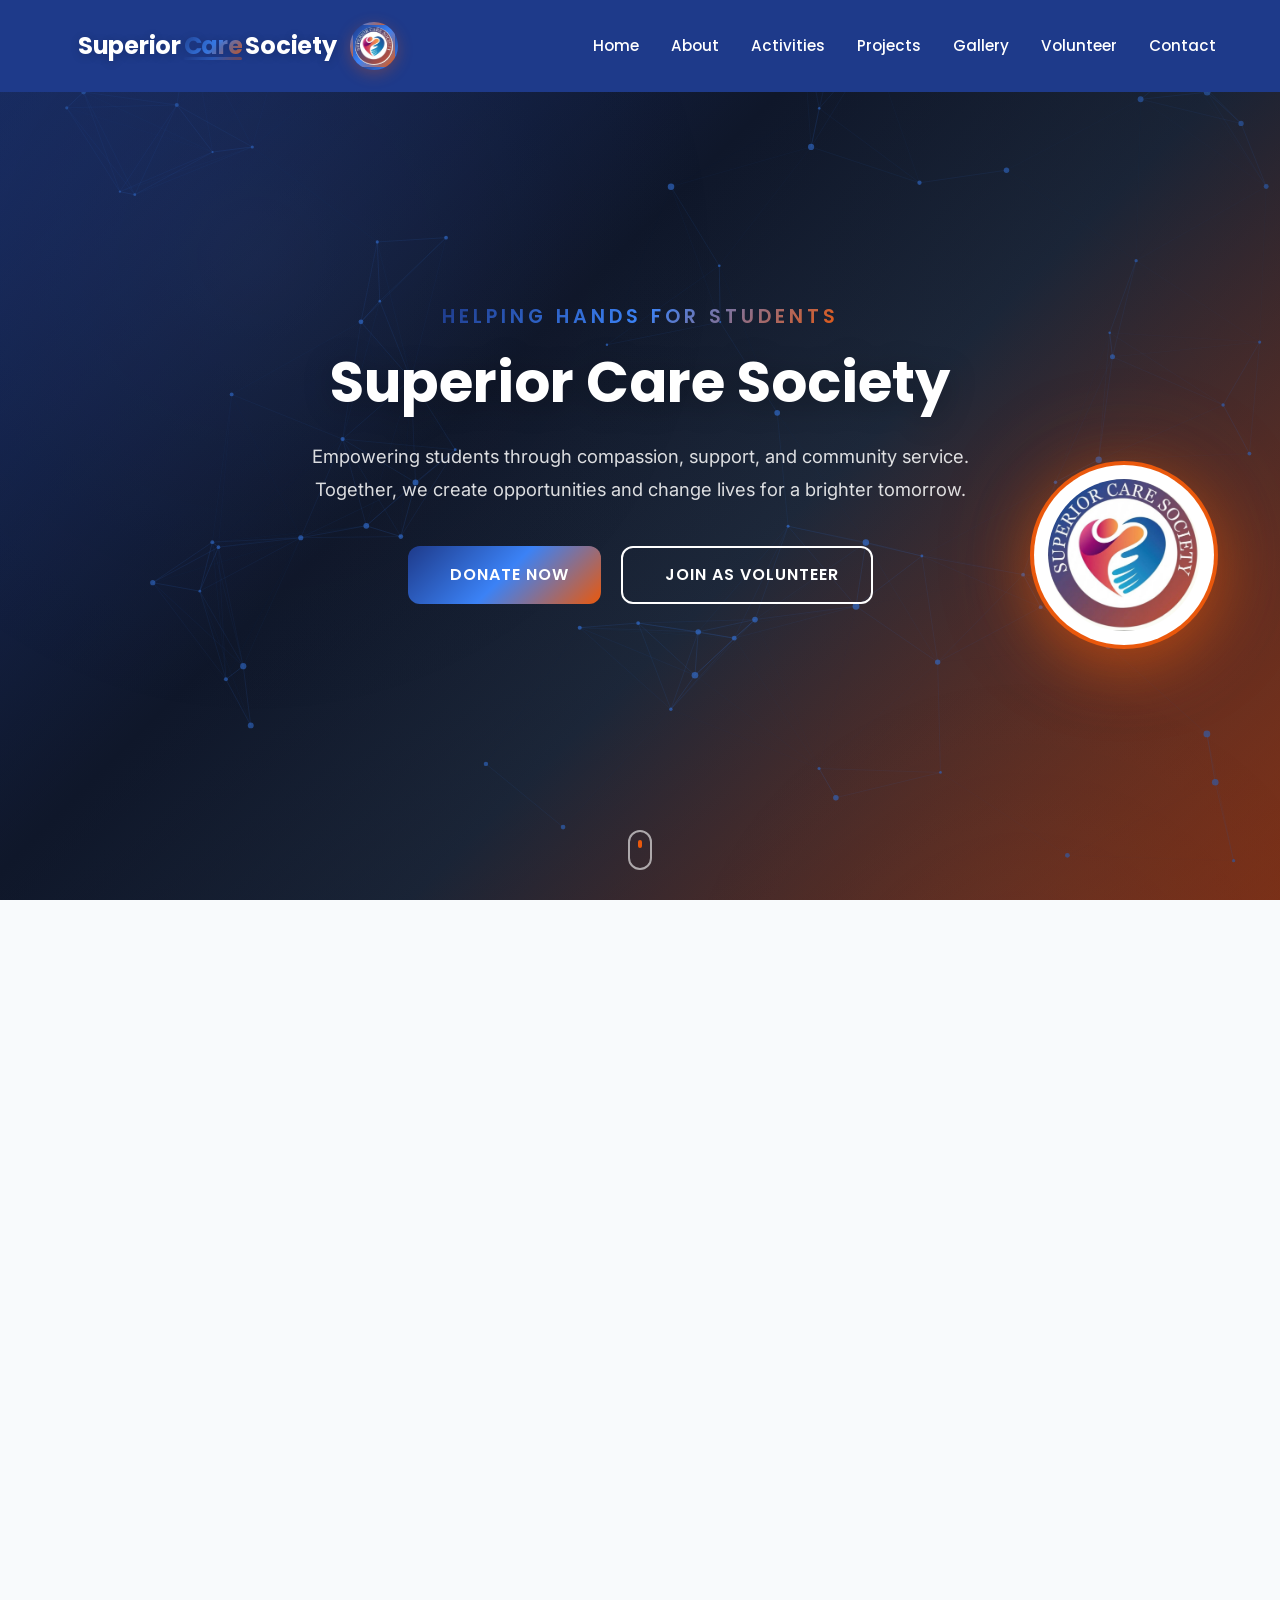
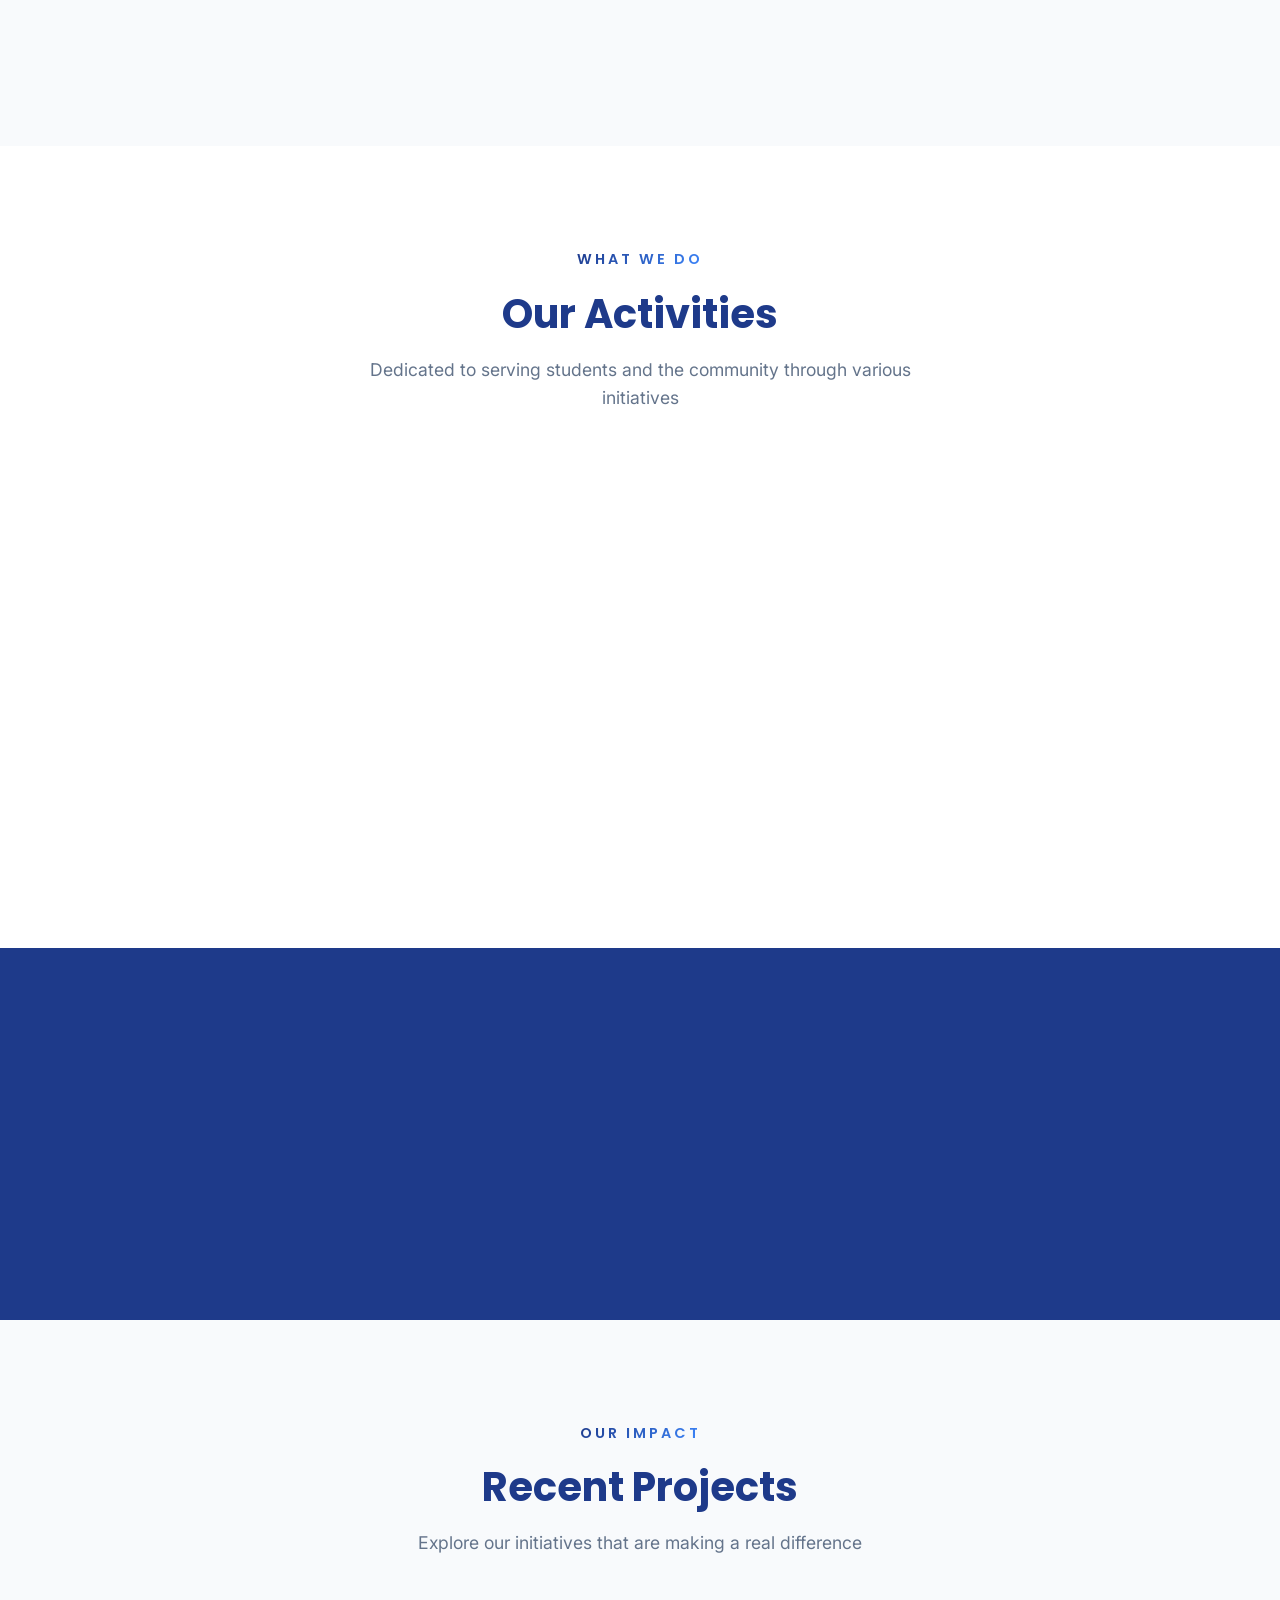
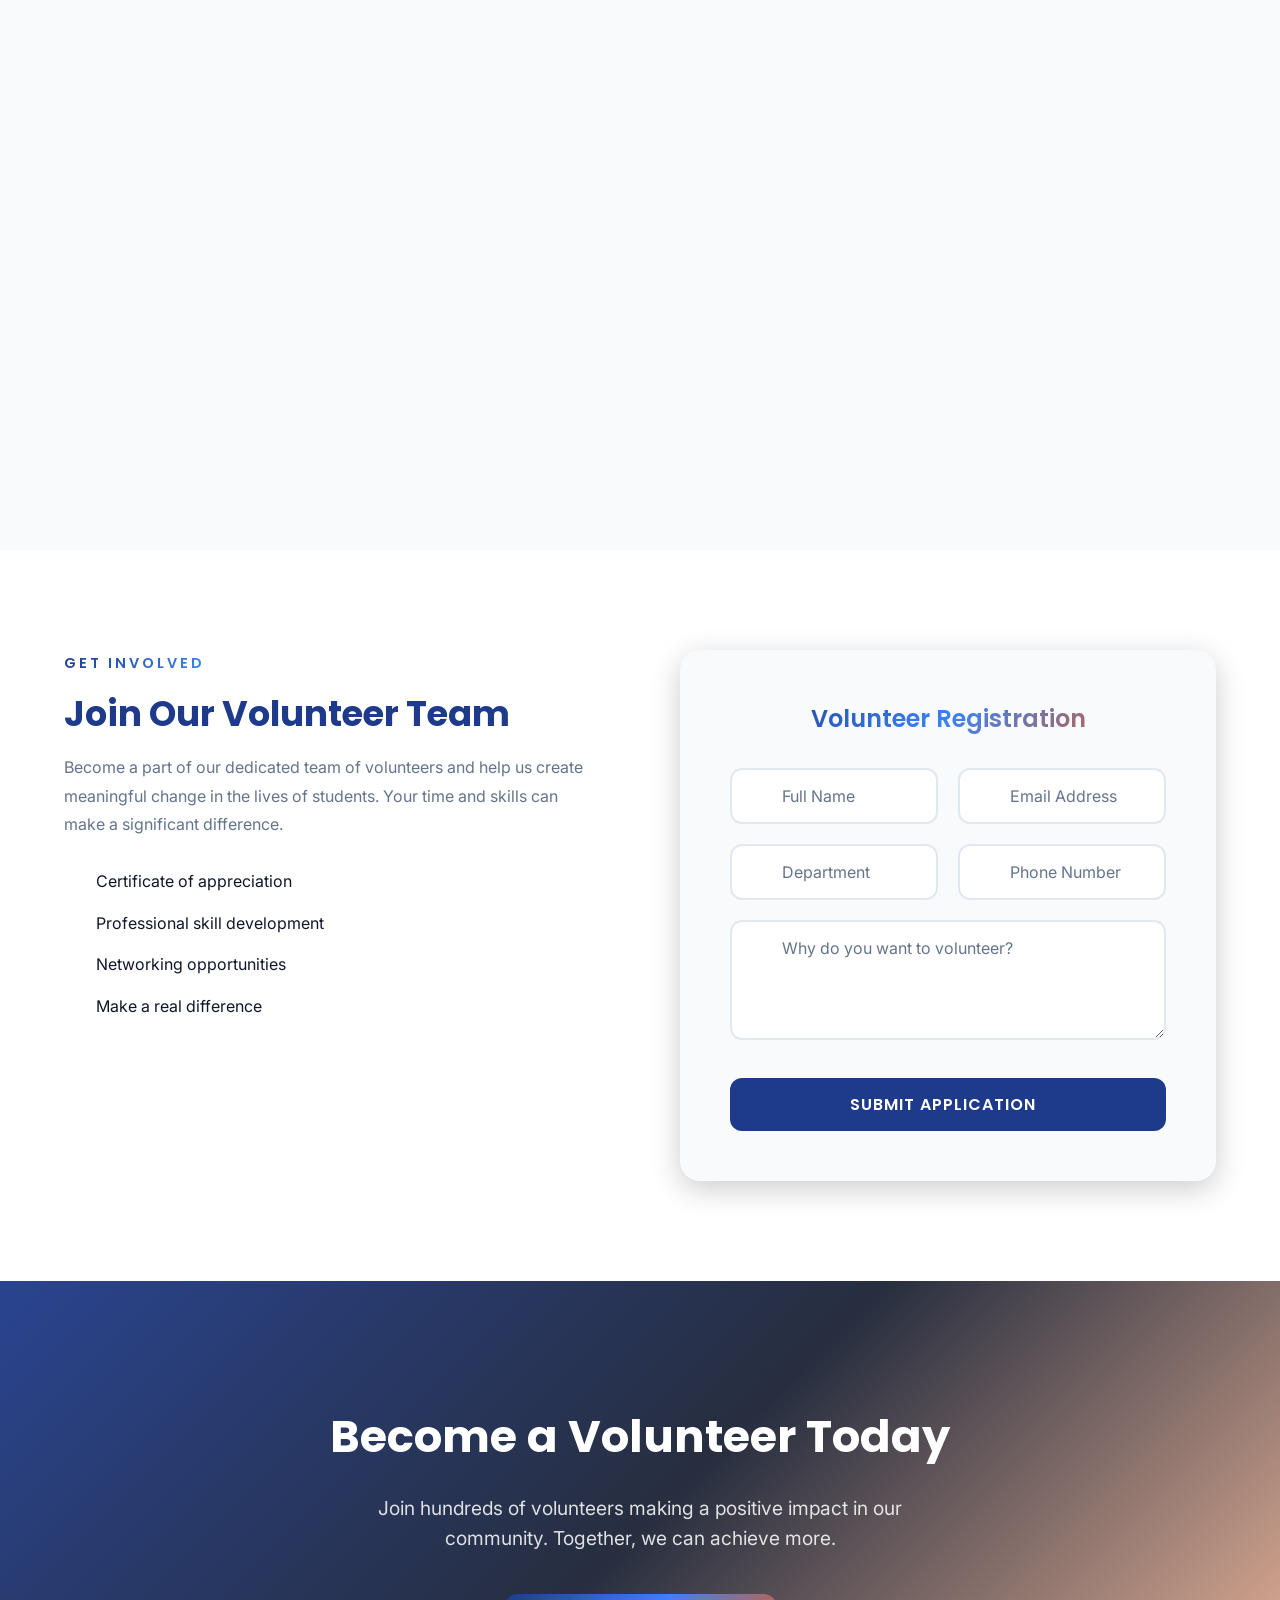
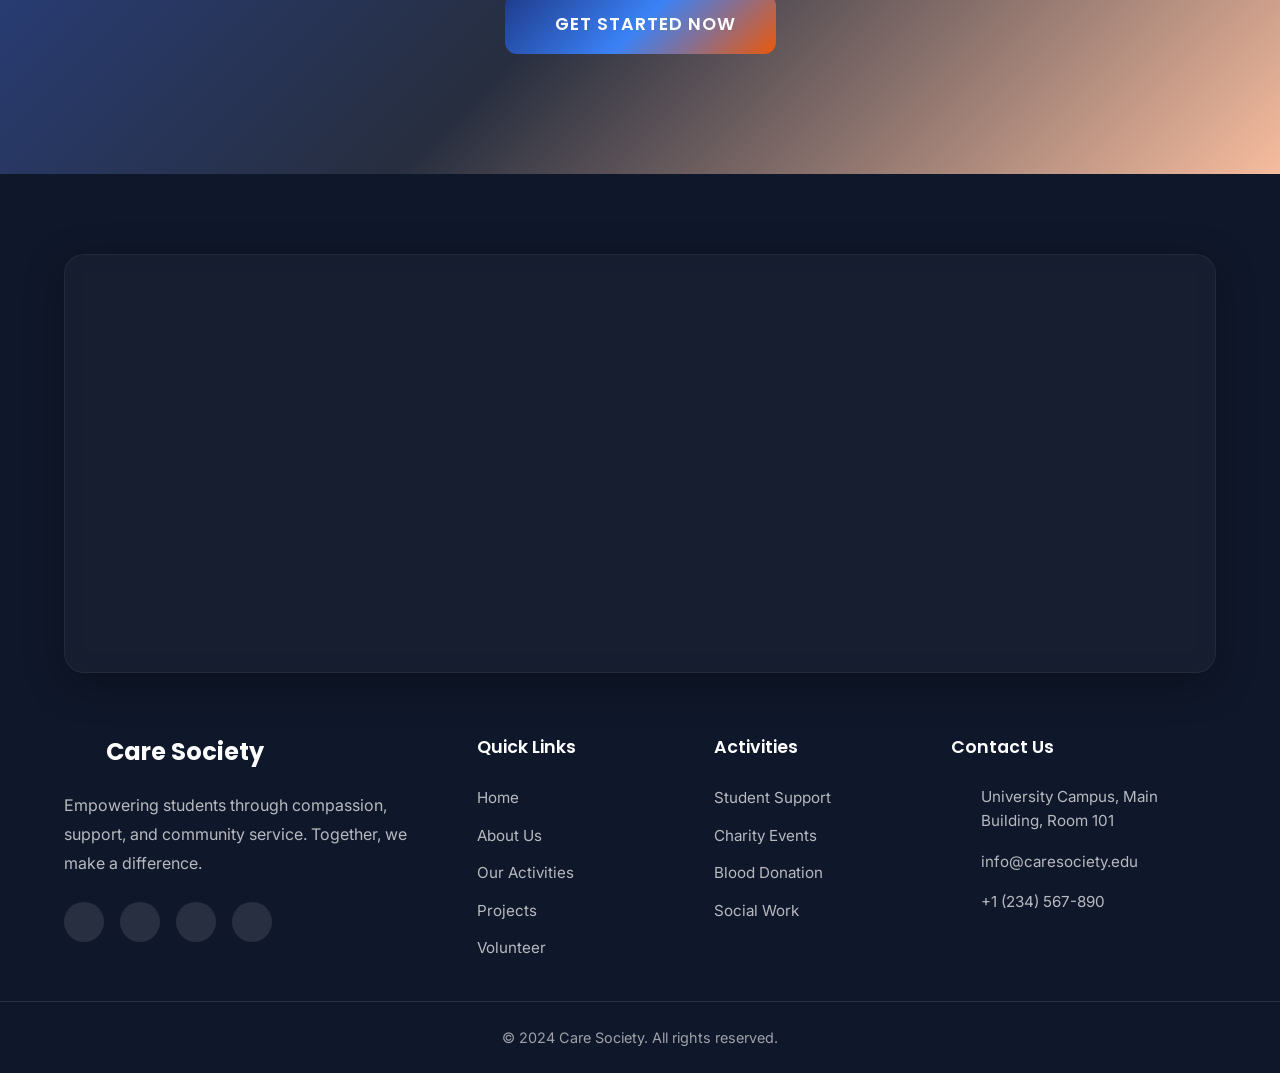
==== index.html @ 4f2ced93 "care society website" ====
<!DOCTYPE html>
<html lang="en">
<head>
    <meta charset="UTF-8">
    <meta name="viewport" content="width=device-width, initial-scale=1.0">
    <meta name="description" content="Care Society - Helping Hands for Students. Join us in making a difference through charity, student support, blood donation, and social work.">
    <meta name="keywords" content="care society, charity, students, volunteers, blood donation, social work, university">
    <title>Superior Care Society-Helping Hands for Students  </title>
    
    <!-- Google Fonts -->
    <link rel="preconnect" href="https://fonts.googleapis.com">
    <link rel="preconnect" href="https://fonts.gstatic.com" crossorigin>
    <link href="https://fonts.googleapis.com/css2?family=Poppins:wght@300;400;500;600;700&family=Inter:wght@300;400;500;600&display=swap" rel="stylesheet">
    
    <!-- Lucide Icons -->
    <script src="https://unpkg.com/lucide@latest"></script>
    
    <link rel="stylesheet" href="styles.css">
</head>
<body>
    <!-- Navigation -->
    <nav class="navbar" id="navbar">
        <div class="nav-container">
            <a href="#" class="logo">
                <span class="logo-text">Superior<span class="logo-highlight">Care</span>Society</span>
                <img src="logo.png" alt="Superior Care Society Logo" class="logo-img">
            </a>
            <button class="mobile-toggle" id="mobileToggle" aria-label="Toggle menu">
                <i data-lucide="menu"></i>
            </button>
            <ul class="nav-links" id="navLinks">
                <li><a href="#home" class="nav-link">Home</a></li>
                <li><a href="#about" class="nav-link">About</a></li>
                <li><a href="#activities" class="nav-link">Activities</a></li>
                <li><a href="#projects" class="nav-link">Projects</a></li>
                <li><a href="gallery.html" class="nav-link">Gallery</a></li>
                <li><a href="#volunteer" class="nav-link">Volunteer</a></li>
                <li><a href="#contact" class="nav-link">Contact</a></li>
            </ul>
        </div>
    </nav>

    <!-- Hero Section -->
    <section class="hero" id="home">
        <canvas class="particles-canvas" id="heroCanvas"></canvas>
        <div class="hero-overlay"></div>
        <div class="hero-content">
            <div class="hero-text">
                <h1 class="hero-title">
                    <span class="fade-in-up">Helping Hands for Students</span>
                    <span class="fade-in-up delay-1">Superior Care Society</span>
                </h1>
                <p class="hero-subtitle fade-in-up delay-2">
                    Empowering students through compassion, support, and community service. 
                    Together, we create opportunities and change lives for a brighter tomorrow.
                </p>
                <div class="hero-buttons fade-in-up delay-3">
                    <a href="#volunteer" class="btn btn-primary">
                        <i data-lucide="heart"></i>
                        Donate Now
                    </a>
                    <a href="#volunteer" class="btn btn-secondary">
                        <i data-lucide="users"></i>
                        Join as Volunteer
                    </a>
                </div>
            </div>
            <div class="hero-logo-right fade-in-up delay-2">
                <img src="logo.png" alt="Superior Care Society Logo" class="hero-logo-img-right">
            </div>
        </div>
        <div class="scroll-indicator">
            <div class="scroll-arrow"></div>
        </div>
    </section>


    <!-- About Section -->
    <section class="about" id="about">
        <div class="container">
            <div class="about-wrapper">
                <div class="about-image slide-in-left">
                    <img src="logo.png" alt="Superior Care Society Logo" loading="lazy">
                    <div class="about-image-decoration"></div>
                </div>
                <div class="about-content slide-in-right">
                    <span class="section-tag">About Us</span>
                    <h2 class="section-title">Making a Difference in Students' Lives</h2>
                    <p class="about-text">
                        Founded with a vision to support and empower university students, Care Society has been at the forefront of charitable initiatives since its establishment. Our mission is to create a supportive environment where every student has access to the resources they need to succeed.
                    </p>
                    <p class="about-text">
                        We believe in the power of community and the impact of collective action. Through our various programs, we provide financial assistance, emotional support, and opportunities for personal growth to students from all walks of life.
                    </p>
                    <div class="about-vision">
                        <div class="vision-item">
                            <div class="vision-icon">
                                <i data-lucide="target"></i>
                            </div>
                            <div class="vision-content">
                                <h4>Our Mission</h4>
                                <p>To support and empower students through comprehensive care, financial assistance, and community programs.</p>
                            </div>
                        </div>
                        <div class="vision-item">
                            <div class="vision-icon">
                                <i data-lucide="eye"></i>
                            </div>
                            <div class="vision-content">
                                <h4>Our Vision</h4>
                                <p>A world where every student has equal opportunities to achieve their dreams and contribute to society.</p>
                            </div>
                        </div>
                    </div>
                </div>
            </div>
        </div>
    </section>

    <!-- Activities Section -->
    <section class="activities" id="activities">
        <div class="container">
            <div class="section-header">
                <span class="section-tag">What We Do</span>
                <h2 class="section-title">Our Activities</h2>
                <p class="section-subtitle">Dedicated to serving students and the community through various initiatives</p>
            </div>
            <div class="activities-grid">
                <div class="activity-card">
                    <div class="activity-icon">
                        <i data-lucide="graduation-cap"></i>
                    </div>
                    <h3>Student Support</h3>
                    <p>Providing financial aid, scholarships, and academic resources to help students overcome educational barriers and achieve their goals.</p>
                </div>
                <div class="activity-card">
                    <div class="activity-icon">
                        <i data-lucide="gift"></i>
                    </div>
                    <h3>Charity Activities</h3>
                    <p>Organizing fundraising events, food drives, and clothing donations to support underprivileged students and their families.</p>
                </div>
                <div class="activity-card">
                    <div class="activity-icon">
                        <i data-lucide="droplet"></i>
                    </div>
                    <h3>Blood Donation</h3>
                    <p>Coordinating regular blood donation camps and emergency blood support services for those in need within our community.</p>
                </div>
                <div class="activity-card">
                    <div class="activity-icon">
                        <i data-lucide="globe"></i>
                    </div>
                    <h3>Social Work</h3>
                    <p>Engaging in community development projects, environmental initiatives, and awareness campaigns for positive social change.</p>
                </div>
            </div>
        </div>
    </section>

    <!-- Statistics Section -->
    <section class="statistics" id="statistics">
        <div class="container">
            <div class="stats-grid">
                <div class="stat-item">
                    <div class="stat-icon">
                        <i data-lucide="users"></i>
                    </div>
                    <div class="stat-number" data-count="2500">0</div>
                    <div class="stat-label">Students Helped</div>
                </div>
                <div class="stat-item">
                    <div class="stat-icon">
                        <i data-lucide="banknote"></i>
                    </div>
                    <div class="stat-number" data-count="850">0</div>
                    <div class="stat-label">Donations Collected (K)</div>
                </div>
                <div class="stat-item">
                    <div class="stat-icon">
                        <i data-lucide="user-check"></i>
                    </div>
                    <div class="stat-number" data-count="320">0</div>
                    <div class="stat-label">Volunteers</div>
                </div>
                <div class="stat-item">
                    <div class="stat-icon">
                        <i data-lucide="folder-check"></i>
                    </div>
                    <div class="stat-number" data-count="156">0</div>
                    <div class="stat-label">Projects Completed</div>
                </div>
            </div>
        </div>
    </section>

    <!-- Projects Section -->
    <section class="projects" id="projects">
        <div class="container">
            <div class="section-header">
                <span class="section-tag">Our Impact</span>
                <h2 class="section-title">Recent Projects</h2>
                <p class="section-subtitle">Explore our initiatives that are making a real difference</p>
            </div>
            <div class="projects-grid">
                <div class="project-card">
                    <div class="project-image">
                        <img src="https://images.unsplash.com/photo-1503676260728-1c00da094a0b?w=600&q=80" alt="Scholarship Program" loading="lazy">
                        <div class="project-overlay">
                            <a href="#" class="btn btn-small">View Details</a>
                        </div>
                    </div>
                    <div class="project-content">
                        <h3>Scholarship Program 2024</h3>
                        <p>Providing full academic scholarships to 200 deserving students from low-income families.</p>
                    </div>
                </div>
                <div class="project-card">
                    <div class="project-image">
                        <img src="https://images.unsplash.com/photo-1576091160550-2173dba999ef?w=600&q=80" alt="Blood Donation Camp" loading="lazy">
                        <div class="project-overlay">
                            <a href="#" class="btn btn-small">View Details</a>
                        </div>
                    </div>
                    <div class="project-content">
                        <h3>Annual Blood Drive</h3>
                        <p>Successfully collected 500+ blood units to support local hospitals and emergency medical needs.</p>
                    </div>
                </div>
                <div class="project-card">
                    <div class="project-image">
                        <img src="https://images.unsplash.com/photo-1532629345422-7515f3d16bb6?w=600&q=80" alt="Food Distribution" loading="lazy">
                        <div class="project-overlay">
                            <a href="#" class="btn btn-small">View Details</a>
                        </div>
                    </div>
                    <div class="project-content">
                        <h3>Food Relief Initiative</h3>
                        <p>Distributed food packages to 1,000+ families affected by economic hardship during the winter season.</p>
                    </div>
                </div>
            </div>
        </div>
    </section>

    <!-- Volunteer Form Section -->
    <section class="volunteer" id="volunteer">
        <div class="container">
            <div class="volunteer-wrapper">
                <div class="volunteer-info">
                    <span class="section-tag">Get Involved</span>
                    <h2 class="section-title">Join Our Volunteer Team</h2>
                    <p class="volunteer-text">
                        Become a part of our dedicated team of volunteers and help us create meaningful change in the lives of students. Your time and skills can make a significant difference.
                    </p>
                    <div class="volunteer-benefits">
                        <div class="benefit-item">
                            <i data-lucide="check-circle"></i>
                            <span>Certificate of appreciation</span>
                        </div>
                        <div class="benefit-item">
                            <i data-lucide="check-circle"></i>
                            <span>Professional skill development</span>
                        </div>
                        <div class="benefit-item">
                            <i data-lucide="check-circle"></i>
                            <span>Networking opportunities</span>
                        </div>
                        <div class="benefit-item">
                            <i data-lucide="check-circle"></i>
                            <span>Make a real difference</span>
                        </div>
                    </div>
                </div>
                <div class="volunteer-form-container">
                    <form class="volunteer-form" id="volunteerForm">
                        <h3>Volunteer Registration</h3>
                        <div class="form-row">
                            <div class="form-group">
                                <input type="text" id="name" name="name" placeholder=" " required>
                                <label for="name">Full Name</label>
                                <i data-lucide="user" class="form-icon"></i>
                            </div>
                            <div class="form-group">
                                <input type="email" id="email" name="email" placeholder=" " required>
                                <label for="email">Email Address</label>
                                <i data-lucide="mail" class="form-icon"></i>
                            </div>
                        </div>
                        <div class="form-row">
                            <div class="form-group">
                                <input type="text" id="department" name="department" placeholder=" " required>
                                <label for="department">Department</label>
                                <i data-lucide="building-2" class="form-icon"></i>
                            </div>
                            <div class="form-group">
                                <input type="tel" id="phone" name="phone" placeholder=" " required>
                                <label for="phone">Phone Number</label>
                                <i data-lucide="phone" class="form-icon"></i>
                            </div>
                        </div>
                        <div class="form-group form-group-full">
                            <textarea id="message" name="message" placeholder=" " rows="4" required></textarea>
                            <label for="message">Why do you want to volunteer?</label>
                            <i data-lucide="message-square" class="form-icon"></i>
                        </div>
                        <button type="submit" class="btn btn-submit">
                            <span class="btn-text">Submit Application</span>
                            <span class="btn-loader"></span>
                            <i data-lucide="send"></i>
                        </button>
                    </form>
                </div>
            </div>
        </div>
    </section>

    <!-- Call-to-Action Banner -->
    <section class="cta-banner">
        <div class="cta-overlay"></div>
        <div class="container">
            <div class="cta-content">
                <h2>Become a Volunteer Today</h2>
                <p>Join hundreds of volunteers making a positive impact in our community. Together, we can achieve more.</p>
                <a href="#volunteer" class="btn btn-cta">
                    <i data-lucide="arrow-right"></i>
                    Get Started Now
                </a>
            </div>
        </div>
    </section>

    <!-- Footer -->
    <footer class="footer" id="contact">
        <div class="footer-main">
            <div class="container">
                <!-- Dedication Section (Moved to Footer) -->
                <div class="dedication-wrapper footer-dedication" id="dedication">
                    <div class="dedication-content slide-in-left">
                        <span class="section-tag footer-tag">A Message From Us</span>
                        <h2 class="section-title footer-title">Our Dedication</h2>
                        <p class="dedication-text footer-text">
                            With the Grace of Allah Almighty our respected society advisor Mam Zunera Shaukat✨ and the collaboration of society members who donate to make it count🫡! We delivered our best in the way Of Allah ❤️
                        </p>
                    </div>
                    <div class="dedication-video-container slide-in-right">
                        <div class="dedication-video-wrapper" id="dedicationVideoWrapper">
                            <video id="dedicationVideo" poster="cover.jpeg" muted loop playsinline>
                                <source src="WhatsApp Video 2026-04-05 at 7.10.45 PM.mp4" type="video/mp4">
                                Your browser does not support the video tag.
                            </video>
                            <div class="dedication-video-overlay" id="dedicationVideoOverlay">
                                <i data-lucide="play-circle"></i>
                                <span>Hover to Play</span>
                            </div>
                        </div>
                        <div class="dedication-caption footer-caption">
                            Superior Care Society · Our Dedication
                        </div>
                    </div>
                </div>

                <div class="footer-grid">
                    <div class="footer-brand">
                        <a href="#" class="footer-logo">
                            <i data-lucide="heart-handshake"></i>
                            <span>Care Society</span>
                        </a>
                        <p>Empowering students through compassion, support, and community service. Together, we make a difference.</p>
                        <div class="social-links">
                            <a href="#" aria-label="Facebook"><i data-lucide="facebook"></i></a>
                            <a href="#" aria-label="Twitter"><i data-lucide="twitter"></i></a>
                            <a href="#" aria-label="Instagram"><i data-lucide="instagram"></i></a>
                            <a href="#" aria-label="LinkedIn"><i data-lucide="linkedin"></i></a>
                        </div>
                    </div>
                    <div class="footer-links">
                        <h4>Quick Links</h4>
                        <ul>
                            <li><a href="#home">Home</a></li>
                            <li><a href="#about">About Us</a></li>
                            <li><a href="#activities">Our Activities</a></li>
                            <li><a href="#projects">Projects</a></li>
                            <li><a href="#volunteer">Volunteer</a></li>
                        </ul>
                    </div>
                    <div class="footer-links">
                        <h4>Activities</h4>
                        <ul>
                            <li><a href="#">Student Support</a></li>
                            <li><a href="#">Charity Events</a></li>
                            <li><a href="#">Blood Donation</a></li>
                            <li><a href="#">Social Work</a></li>
                        </ul>
                    </div>
                    <div class="footer-contact">
                        <h4>Contact Us</h4>
                        <ul>
                            <li>
                                <i data-lucide="map-pin"></i>
                                <span>University Campus, Main Building, Room 101</span>
                            </li>
                            <li>
                                <i data-lucide="mail"></i>
                                <a href="mailto:info@caresociety.edu">info@caresociety.edu</a>
                            </li>
                            <li>
                                <i data-lucide="phone"></i>
                                <a href="tel:+1234567890">+1 (234) 567-890</a>
                            </li>
                        </ul>
                    </div>
                </div>
            </div>
        </div>
        <div class="footer-bottom">
            <div class="container">
                <p>&copy; 2024 Care Society. All rights reserved.</p>
            </div>
        </div>
    </footer>

    <!-- Success Modal -->
    <div class="modal" id="successModal">
        <div class="modal-content">
            <div class="modal-icon">
                <i data-lucide="check-circle"></i>
            </div>
            <h3>Application Submitted!</h3>
            <p>Thank you for your interest in volunteering. We will contact you soon.</p>
            <button class="btn btn-close" id="closeModal">Close</button>
        </div>
    </div>

    <script src="script.js"></script>
    <script src="particles.js"></script>
</body>
</html>
---- styles.css ----
/* ========================================
   Care Society - University Landing Page
   Theme: Dark Blue + Gold + White
   ======================================== */

/* CSS Variables */
:root {
    /* Superior Care Society Theme - Blue & Red/Orange Gradient */
    --primary-blue: #1e3a8a;
    --primary-blue-dark: #0f172a;
    --primary-blue-light: #3b82f6;
    --accent-red: #dc2626;
    --accent-orange: #ea580c;
    --accent-gradient: linear-gradient(135deg, #1e3a8a 0%, #3b82f6 50%, #ea580c 100%);
    --accent-gold: #f59e0b;
    --white: #ffffff;
    --off-white: #f8fafc;
    --light-gray: #e2e8f0;
    --medium-gray: #94a3b8;
    --dark-gray: #475569;
    --text-primary: #0f172a;
    --text-secondary: #64748b;
    
    --font-heading: 'Poppins', sans-serif;
    --font-body: 'Inter', sans-serif;
    
    --transition-fast: 0.3s ease;
    --transition-medium: 0.5s ease;
    --transition-slow: 0.8s ease;
    
    --shadow-sm: 0 2px 4px rgba(0, 0, 0, 0.1);
    --shadow-md: 0 4px 12px rgba(0, 0, 0, 0.15);
    --shadow-lg: 0 8px 30px rgba(0, 0, 0, 0.2);
    --shadow-xl: 0 20px 60px rgba(0, 0, 0, 0.3);
    
    --radius-sm: 8px;
    --radius-md: 12px;
    --radius-lg: 20px;
}

/* Reset & Base */
*, *::before, *::after {
    margin: 0;
    padding: 0;
    box-sizing: border-box;
}

html {
    scroll-behavior: smooth;
    font-size: 16px;
}

body {
    font-family: var(--font-body);
    color: var(--text-primary);
    background-color: var(--white);
    line-height: 1.6;
    overflow-x: hidden;
}

a {
    text-decoration: none;
    color: inherit;
    transition: var(--transition-fast);
}

img {
    max-width: 100%;
    height: auto;
    display: block;
}

ul {
    list-style: none;
}

.container {
    max-width: 1200px;
    margin: 0 auto;
    padding: 0 24px;
}

/* ========================================
   Navigation
   ======================================== */
.navbar {
    position: fixed;
    top: 0;
    left: 0;
    right: 0;
    z-index: 1000;
    background: var(--primary-blue);
    transition: var(--transition-fast);
}

.navbar.scrolled {
    background: rgba(30, 58, 138, 0.98);
    backdrop-filter: blur(10px);
    box-shadow: var(--shadow-md);
}

.nav-container {
    max-width: 1200px;
    margin: 0 auto;
    padding: 16px 24px;
    display: flex;
    justify-content: space-between;
    align-items: center;
}

/* Logo Styles - Professional */
.logo {
    display: flex;
    align-items: center;
    gap: 14px;
    padding: 6px 14px;
    border-radius: 50px;
    transition: all 0.3s ease;
    position: relative;
}

.logo::before {
    content: '';
    position: absolute;
    inset: 0;
    border-radius: 50px;
    background: linear-gradient(135deg, rgba(255,255,255,0.1) 0%, rgba(255,255,255,0.05) 100%);
    opacity: 0;
    transition: opacity 0.3s ease;
}

.logo:hover::before {
    opacity: 1;
}

.logo-img {
    width: 48px;
    height: 48px;
    border-radius: 50%;
    object-fit: cover;
    border: 3px solid transparent;
    background: var(--accent-gradient);
    padding: 2px;
    transition: all 0.4s cubic-bezier(0.34, 1.56, 0.64, 1);
    box-shadow: 0 4px 15px rgba(234, 88, 12, 0.3);
}

.logo:hover .logo-img {
    transform: scale(1.15) rotate(8deg);
    box-shadow: 0 8px 25px rgba(234, 88, 12, 0.5);
    border-color: var(--white);
}

.logo-text {
    font-family: var(--font-heading);
    font-size: 1.5rem;
    font-weight: 700;
    color: var(--white);
    letter-spacing: -0.3px;
    text-shadow: 0 2px 10px rgba(0, 0, 0, 0.2);
}

.logo-highlight {
    background: var(--accent-gradient);
    -webkit-background-clip: text;
    -webkit-text-fill-color: transparent;
    background-clip: text;
    margin: 0 3px;
    position: relative;
}

.logo-highlight::after {
    content: '';
    position: absolute;
    bottom: 2px;
    left: 0;
    right: 0;
    height: 3px;
    background: var(--accent-gradient);
    border-radius: 2px;
    opacity: 0.4;
}

.logo-icon {
    color: var(--accent-gold);
    width: 32px;
    height: 32px;
}

.nav-links {
    display: flex;
    gap: 32px;
}

.nav-link {
    font-family: var(--font-heading);
    font-size: 0.95rem;
    font-weight: 500;
    color: var(--white);
    position: relative;
    padding: 8px 0;
}

.nav-link::after {
    content: '';
    position: absolute;
    bottom: 0;
    left: 0;
    width: 0;
    height: 3px;
    background: var(--accent-gradient);
    transition: var(--transition-fast);
    border-radius: 2px;
}

.nav-link:hover::after {
    width: 100%;
}

.nav-link:hover {
    color: var(--accent-orange);
}

.mobile-toggle {
    display: none;
    background: none;
    border: none;
    color: var(--white);
    cursor: pointer;
    padding: 8px;
}

.mobile-toggle i {
    width: 24px;
    height: 24px;
}

/* ========================================
   Hero Section
   ======================================== */
.hero {
    min-height: 100vh;
    position: relative;
    display: flex;
    align-items: center;
    justify-content: center;
    background: linear-gradient(135deg, #1e3a8a 0%, #0f172a 40%, #1e293b 60%, #c2410c 100%);
    overflow: hidden;
}

.hero::before {
    content: '';
    position: absolute;
    inset: 0;
    background: url('data:image/svg+xml,<svg xmlns="http://www.w3.org/2000/svg" viewBox="0 0 100 100"><defs><radialGradient id="g1" cx="50%" cy="50%" r="50%"><stop offset="0%" stop-color="rgba(255,255,255,0.05)"/><stop offset="100%" stop-color="transparent"/></radialGradient></defs><circle cx="20" cy="20" r="40" fill="url(%23g1)"/><circle cx="80" cy="80" r="30" fill="url(%23g1)"/></svg>');
    background-size: cover;
    opacity: 0.6;
}

.particles-canvas {
    position: absolute;
    top: 0;
    left: 0;
    width: 100%;
    height: 100%;
    z-index: 1;
    pointer-events: none;
}

.hero-overlay {
    position: absolute;
    inset: 0;
    background: radial-gradient(ellipse at center, transparent 0%, rgba(15, 23, 42, 0.4) 100%);
    z-index: 2;
}

.hero-content {
    position: relative;
    z-index: 3;
    max-width: 900px;
    padding: 0 24px;
    text-align: center;
    display: flex;
    flex-direction: column;
    align-items: center;
    gap: 30px;
}

/* Hero Logo Styling */
.hero-logo {
    margin-bottom: 10px;
}

.hero-logo-img {
    width: 180px;
    height: 180px;
    border-radius: 50%;
    object-fit: cover;
    border: 5px solid transparent;
    background: linear-gradient(135deg, var(--white) 0%, var(--white) 100%) padding-box,
                var(--accent-gradient) border-box;
    box-shadow: 0 20px 60px rgba(234, 88, 12, 0.4),
                0 0 0 10px rgba(255, 255, 255, 0.1);
    animation: heroLogoFloat 4s ease-in-out infinite;
    transition: all 0.4s cubic-bezier(0.34, 1.56, 0.64, 1);
}

.hero-logo-img:hover {
    transform: scale(1.08) rotate(3deg);
    box-shadow: 0 30px 80px rgba(234, 88, 12, 0.5),
                0 0 0 15px rgba(255, 255, 255, 0.15);
}

@keyframes heroLogoFloat {
    0%, 100% { transform: translateY(0); }
    50% { transform: translateY(-12px); }
}

.hero-logo-right {
    position: absolute;
    right: -280px;
    top: 55%;
    transform: translateY(-50%);
    z-index: 10;
}

.hero-logo-img-right {
    width: 220px;
    height: 220px;
    border-radius: 50%;
    object-fit: cover;
    border: 6px solid rgba(255, 255, 255, 0.9);
    box-shadow: 
        0 0 0 4px var(--accent-orange),
        0 20px 60px rgba(234, 88, 12, 0.5),
        0 0 100px rgba(234, 88, 12, 0.3);
    animation: heroLogoFloat 4s ease-in-out infinite;
    transition: all 0.4s cubic-bezier(0.34, 1.56, 0.64, 1);
    background: var(--white);
    padding: 8px;
}

.hero-logo-img-right:hover {
    transform: translateY(-50%) scale(1.05);
    box-shadow: 
        0 0 0 4px var(--accent-orange),
        0 30px 80px rgba(234, 88, 12, 0.6),
        0 0 120px rgba(234, 88, 12, 0.4);
}

@keyframes heroLogoFloat {
    0%, 100% { transform: translateY(-50%) translateX(0); }
    50% { transform: translateY(-50%) translateX(-8px); }
}

@media (max-width: 1400px) {
    .hero-logo-right {
        right: -200px;
    }
    
    .hero-logo-img-right {
        width: 180px;
        height: 180px;
    }
}

@media (max-width: 1200px) {
    .hero-logo-right {
        right: -120px;
    }
    
    .hero-logo-img-right {
        width: 150px;
        height: 150px;
        border: 4px solid rgba(255, 255, 255, 0.9);
    }
}

@media (max-width: 1024px) {
    .hero-logo-right {
        position: relative;
        right: auto;
        top: auto;
        transform: none;
        margin-top: 40px;
    }
    
    .hero-logo-img-right {
        width: 150px;
        height: 150px;
    }
    
    @keyframes heroLogoFloat {
        0%, 100% { transform: translateY(0) translateX(0); }
        50% { transform: translateY(-8px) translateX(0); }
    }
}

.hero-title {
    font-family: var(--font-heading);
    color: var(--white);
    margin-bottom: 24px;
}

.hero-title span {
    display: block;
}

.hero-title span:first-child {
    font-size: 1.2rem;
    font-weight: 600;
    background: var(--accent-gradient);
    -webkit-background-clip: text;
    -webkit-text-fill-color: transparent;
    background-clip: text;
    text-transform: uppercase;
    letter-spacing: 4px;
    margin-bottom: 16px;
    display: inline-block;
}

.hero-title span:last-child {
    font-size: 3.5rem;
    font-weight: 700;
    line-height: 1.2;
    text-shadow: 0 4px 30px rgba(0, 0, 0, 0.3);
}

.hero-subtitle {
    font-size: 1.15rem;
    color: rgba(255, 255, 255, 0.85);
    max-width: 700px;
    margin: 0 auto 40px;
    line-height: 1.8;
}

.hero-buttons {
    display: flex;
    gap: 20px;
    justify-content: center;
    flex-wrap: wrap;
}

/* Buttons */
.btn {
    display: inline-flex;
    align-items: center;
    gap: 10px;
    padding: 14px 32px;
    font-family: var(--font-heading);
    font-size: 1rem;
    font-weight: 600;
    border-radius: var(--radius-md);
    cursor: pointer;
    transition: var(--transition-fast);
    border: none;
    text-transform: uppercase;
    letter-spacing: 1px;
}

.btn-primary {
    background: var(--accent-gradient);
    color: var(--white);
}

.btn-primary:hover {
    transform: translateY(-3px) scale(1.02);
    box-shadow: 0 10px 30px rgba(234, 88, 12, 0.4);
    filter: brightness(1.1);
}

.btn-secondary {
    background: transparent;
    color: var(--white);
    border: 2px solid var(--white);
}

.btn-secondary:hover {
    background: var(--white);
    color: var(--primary-blue);
    transform: translateY(-3px) scale(1.02);
    box-shadow: var(--shadow-lg);
}

.btn-small {
    padding: 10px 20px;
    font-size: 0.9rem;
    background: var(--accent-gradient);
    color: var(--white);
}

.btn-small:hover {
    filter: brightness(1.1);
}

.btn-cta {
    background: var(--accent-gradient);
    color: var(--white);
    padding: 16px 40px;
    font-size: 1.1rem;
}

.btn-cta:hover {
    transform: translateY(-3px) scale(1.02);
    box-shadow: 0 10px 30px rgba(234, 88, 12, 0.4);
    filter: brightness(1.1);
}

.btn-submit {
    width: 100%;
    justify-content: center;
    background: var(--primary-blue);
    color: var(--white);
    position: relative;
    overflow: hidden;
}

.btn-submit:hover {
    background: var(--primary-blue-light);
}

.btn-close {
    background: var(--primary-blue);
    color: var(--white);
    margin-top: 20px;
}

.btn-close:hover {
    background: var(--primary-blue-light);
}

.btn-loader {
    display: none;
    width: 20px;
    height: 20px;
    border: 2px solid var(--white);
    border-top-color: transparent;
    border-radius: 50%;
    animation: spin 0.8s linear infinite;
}

.btn-submit.loading .btn-text,
.btn-submit.loading i {
    display: none;
}

.btn-submit.loading .btn-loader {
    display: block;
}

@keyframes spin {
    to { transform: rotate(360deg); }
}

/* Scroll Indicator */
.scroll-indicator {
    position: absolute;
    bottom: 30px;
    left: 50%;
    transform: translateX(-50%);
    z-index: 2;
}

.scroll-arrow {
    width: 24px;
    height: 40px;
    border: 2px solid rgba(255, 255, 255, 0.6);
    border-radius: 12px;
    position: relative;
}

.scroll-arrow::before {
    content: '';
    position: absolute;
    top: 8px;
    left: 50%;
    transform: translateX(-50%);
    width: 4px;
    height: 8px;
    background: var(--accent-orange);
    border-radius: 2px;
    animation: scrollBounce 2s infinite;
}

@keyframes scrollBounce {
    0%, 100% { transform: translateX(-50%) translateY(0); opacity: 1; }
    50% { transform: translateX(-50%) translateY(8px); opacity: 0.3; }
}

/* ========================================
   Section Common Styles
   ======================================== */
section {
    padding: 100px 0;
}

.section-tag {
    display: inline-block;
    font-family: var(--font-heading);
    font-size: 0.9rem;
    font-weight: 600;
    background: var(--accent-gradient);
    -webkit-background-clip: text;
    -webkit-text-fill-color: transparent;
    background-clip: text;
    text-transform: uppercase;
    letter-spacing: 3px;
    margin-bottom: 16px;
}

.section-title {
    font-family: var(--font-heading);
    font-size: 2.5rem;
    font-weight: 700;
    color: var(--primary-blue);
    margin-bottom: 16px;
    line-height: 1.3;
}

.section-subtitle {
    font-size: 1.1rem;
    color: var(--text-secondary);
    max-width: 600px;
}

.section-header {
    text-align: center;
    margin-bottom: 60px;
}

.section-header .section-subtitle {
    margin: 0 auto;
}

/* ========================================
   Dedication Section
   ======================================== */
.dedication-section {
    background: var(--white);
}

.dedication-wrapper {
    display: grid;
    grid-template-columns: 1fr 1fr;
    gap: 60px;
    align-items: center;
    background: var(--off-white);
    border: 1px solid rgba(0,0,0,0.05);
    border-radius: var(--radius-lg);
    box-shadow: var(--shadow-md);
    padding: 50px;
    transition: var(--transition-medium);
}

.dedication-wrapper:hover {
    box-shadow: var(--shadow-lg);
    transform: translateY(-5px);
}

.dedication-text {
    color: var(--text-secondary);
    font-size: 1.15rem;
    line-height: 1.8;
    position: relative;
    padding-left: 20px;
    border-left: 4px solid var(--accent-orange);
    font-style: italic;
    margin-top: 20px;
}

.dedication-video-container {
    position: relative;
    width: 100%;
}

.dedication-video-wrapper {
    position: relative;
    border-radius: var(--radius-md);
    overflow: hidden;
    box-shadow: var(--shadow-md);
    cursor: pointer;
    background: #000;
    transition: var(--transition-fast);
}

.dedication-video-wrapper:hover {
    box-shadow: var(--shadow-lg);
    transform: scale(1.02);
}

.dedication-video-wrapper video {
    width: 100%;
    aspect-ratio: 16/9;
    display: block;
    object-fit: cover;
    opacity: 0.85;
    transition: var(--transition-medium);
}

.dedication-video-wrapper:hover video {
    opacity: 1;
}

.dedication-video-overlay {
    position: absolute;
    inset: 0;
    display: flex;
    flex-direction: column;
    align-items: center;
    justify-content: center;
    background: rgba(0, 0, 0, 0.4);
    color: var(--white);
    transition: var(--transition-medium);
    pointer-events: none;
}

.dedication-video-overlay i {
    width: 60px;
    height: 60px;
    margin-bottom: 10px;
    filter: drop-shadow(0 4px 6px rgba(0,0,0,0.3));
}

.dedication-video-overlay span {
    font-family: var(--font-heading);
    font-size: 1.1rem;
    font-weight: 500;
    text-shadow: 0 2px 4px rgba(0,0,0,0.5);
}

.dedication-caption {
    font-size: 0.9rem;
    color: var(--text-secondary);
    margin-top: 15px;
    text-align: right;
    font-weight: 500;
}

@media (max-width: 1024px) {
    .dedication-wrapper {
        grid-template-columns: 1fr;
        gap: 40px;
        padding: 30px;
    }
}

/* Styling for Dedication when placed inside Footer */
.footer-dedication {
    background: rgba(255, 255, 255, 0.03);
    border: 1px solid rgba(255, 255, 255, 0.05);
    margin-bottom: 60px;
    box-shadow: 0 10px 40px rgba(0, 0, 0, 0.3);
    backdrop-filter: blur(10px);
}

.footer-dedication .footer-title {
    color: var(--white);
}

.footer-dedication .footer-text {
    color: rgba(255, 255, 255, 0.85);
    border-left-color: var(--accent-gold);
}

.footer-dedication .footer-caption {
    color: rgba(255, 255, 255, 0.6);
}

.footer-dedication .footer-tag {
    background: var(--accent-gradient);
    -webkit-text-fill-color: transparent;
    -webkit-background-clip: text;
    background-clip: text;
}

/* ========================================
   About Section
   ======================================== */
.about {
    background: var(--off-white);
}

.about-wrapper {
    display: grid;
    grid-template-columns: 1fr 1fr;
    gap: 60px;
    align-items: center;
}

.about-image {
    position: relative;
}

.about-image img {
    border-radius: var(--radius-lg);
    box-shadow: var(--shadow-xl);
    width: 100%;
    max-width: 350px;
    height: auto;
    display: block;
    margin: 0 auto;
    background: transparent;
    padding: 20px;
}

.about-image-decoration {
    position: absolute;
    bottom: -20px;
    right: -20px;
    width: 150px;
    height: 150px;
    background: var(--accent-gradient);
    border-radius: 50%;
    z-index: -1;
    opacity: 0.3;
    filter: blur(20px);
}

.about-content .section-title {
    font-size: 2.2rem;
    color: var(--primary-blue);
}

.about-text {
    color: var(--text-secondary);
    margin-bottom: 20px;
    line-height: 1.8;
}

.about-vision {
    margin-top: 30px;
}

.vision-item {
    display: flex;
    gap: 20px;
    margin-bottom: 24px;
}

.vision-icon {
    flex-shrink: 0;
    width: 50px;
    height: 50px;
    background: var(--primary-blue);
    border-radius: var(--radius-md);
    display: flex;
    align-items: center;
    justify-content: center;
    color: var(--accent-orange);
}

.vision-icon i {
    width: 24px;
    height: 24px;
}

.vision-content h4 {
    font-family: var(--font-heading);
    font-size: 1.1rem;
    font-weight: 600;
    color: var(--primary-blue);
    margin-bottom: 8px;
}

.vision-content p {
    font-size: 0.95rem;
    color: var(--text-secondary);
    line-height: 1.6;
}

/* ========================================
   Activities Section
   ======================================== */
.activities {
    background: var(--white);
}

.activities-grid {
    display: grid;
    grid-template-columns: repeat(4, 1fr);
    gap: 30px;
}

.activity-card {
    background: var(--white);
    border-radius: var(--radius-lg);
    padding: 40px 30px;
    text-align: center;
    box-shadow: var(--shadow-sm);
    transition: var(--transition-fast);
    border: 1px solid var(--light-gray);
}

.activity-card:hover {
    transform: translateY(-10px);
    box-shadow: var(--shadow-xl);
    border-color: var(--accent-orange);
}

.activity-icon {
    width: 70px;
    height: 70px;
    background: var(--off-white);
    border-radius: 50%;
    display: flex;
    align-items: center;
    justify-content: center;
    margin: 0 auto 24px;
    transition: var(--transition-fast);
}

.activity-card:hover .activity-icon {
    background: var(--primary-blue);
}

.activity-icon i {
    width: 32px;
    height: 32px;
    color: var(--primary-blue);
    transition: var(--transition-fast);
}

.activity-card:hover .activity-icon i {
    color: var(--accent-orange);
}

.activity-card h3 {
    font-family: var(--font-heading);
    font-size: 1.3rem;
    font-weight: 600;
    color: var(--primary-blue);
    margin-bottom: 12px;
}

.activity-card p {
    font-size: 0.95rem;
    color: var(--text-secondary);
    line-height: 1.7;
}

/* ========================================
   Statistics Section
   ======================================== */
.statistics {
    background: var(--primary-blue);
    padding: 80px 0;
}

.stats-grid {
    display: grid;
    grid-template-columns: repeat(4, 1fr);
    gap: 40px;
    text-align: center;
}

.stat-item {
    position: relative;
}

.stat-icon {
    width: 60px;
    height: 60px;
    background: rgba(234, 88, 12, 0.2);
    border-radius: 50%;
    display: flex;
    align-items: center;
    justify-content: center;
    margin: 0 auto 16px;
}

.stat-icon i {
    width: 28px;
    height: 28px;
    color: var(--accent-orange);
}

.stat-number {
    font-family: var(--font-heading);
    font-size: 3rem;
    font-weight: 700;
    color: var(--white);
    margin-bottom: 8px;
}

.stat-label {
    font-size: 1rem;
    color: rgba(255, 255, 255, 0.7);
    text-transform: uppercase;
    letter-spacing: 2px;
}

/* ========================================
   Projects Section
   ======================================== */
.projects {
    background: var(--off-white);
}

.projects-grid {
    display: grid;
    grid-template-columns: repeat(3, 1fr);
    gap: 30px;
}

.project-card {
    background: var(--white);
    border-radius: var(--radius-lg);
    overflow: hidden;
    box-shadow: var(--shadow-sm);
    transition: var(--transition-fast);
}

.project-card:hover {
    box-shadow: var(--shadow-lg);
}

.project-image {
    position: relative;
    overflow: hidden;
    height: 250px;
}

.project-image img {
    width: 100%;
    height: 100%;
    object-fit: cover;
    transition: var(--transition-medium);
}

.project-card:hover .project-image img {
    transform: scale(1.1);
}

.project-overlay {
    position: absolute;
    inset: 0;
    background: rgba(30, 58, 138, 0.8);
    display: flex;
    align-items: center;
    justify-content: center;
    opacity: 0;
    transition: var(--transition-fast);
}

.project-card:hover .project-overlay {
    opacity: 1;
}

.project-content {
    padding: 30px;
}

.project-content h3 {
    font-family: var(--font-heading);
    font-size: 1.3rem;
    font-weight: 600;
    color: var(--primary-blue);
    margin-bottom: 12px;
}

.project-content p {
    font-size: 0.95rem;
    color: var(--text-secondary);
    line-height: 1.7;
}

/* ========================================
   Volunteer Section
   ======================================== */
.volunteer {
    background: var(--white);
}

.volunteer-wrapper {
    display: grid;
    grid-template-columns: 1fr 1fr;
    gap: 80px;
    align-items: start;
}

.volunteer-info .section-title {
    font-size: 2.2rem;
    color: var(--primary-blue);
}

.volunteer-text {
    color: var(--text-secondary);
    margin-bottom: 30px;
    line-height: 1.8;
}

.volunteer-benefits {
    display: flex;
    flex-direction: column;
    gap: 16px;
}

.benefit-item {
    display: flex;
    align-items: center;
    gap: 12px;
    font-size: 1rem;
    color: var(--text-primary);
}

.benefit-item i {
    width: 20px;
    height: 20px;
    color: var(--accent-orange);
}

/* Volunteer Form */
.volunteer-form-container {
    background: var(--off-white);
    padding: 50px;
    border-radius: var(--radius-lg);
    box-shadow: var(--shadow-lg);
}

.volunteer-form h3 {
    font-family: var(--font-heading);
    font-size: 1.5rem;
    font-weight: 600;
    background: var(--accent-gradient);
    -webkit-background-clip: text;
    -webkit-text-fill-color: transparent;
    background-clip: text;
    margin-bottom: 30px;
    text-align: center;
}

.form-row {
    display: grid;
    grid-template-columns: 1fr 1fr;
    gap: 20px;
    margin-bottom: 20px;
}

.form-group {
    position: relative;
}

.form-group input,
.form-group textarea {
    width: 100%;
    padding: 16px 16px 16px 48px;
    border: 2px solid var(--light-gray);
    border-radius: var(--radius-md);
    font-family: var(--font-body);
    font-size: 1rem;
    background: var(--white);
    transition: var(--transition-fast);
}

.form-group textarea {
    resize: vertical;
    min-height: 120px;
}

.form-group label {
    position: absolute;
    left: 48px;
    top: 16px;
    font-size: 1rem;
    color: var(--text-secondary);
    pointer-events: none;
    transition: var(--transition-fast);
    background: var(--white);
    padding: 0 4px;
}

.form-group input:focus,
.form-group textarea:focus,
.form-group input:not(:placeholder-shown),
.form-group textarea:not(:placeholder-shown) {
    border-color: var(--accent-orange);
    box-shadow: 0 0 0 4px rgba(234, 88, 12, 0.1);
    outline: none;
}

.form-group input:focus + label,
.form-group textarea:focus + label,
.form-group input:not(:placeholder-shown) + label,
.form-group textarea:not(:placeholder-shown) + label {
    top: -10px;
    left: 16px;
    font-size: 0.8rem;
    color: var(--accent-orange);
    font-weight: 500;
}

.form-icon {
    position: absolute;
    left: 16px;
    top: 50%;
    transform: translateY(-50%);
    width: 20px;
    height: 20px;
    color: var(--medium-gray);
    pointer-events: none;
}

.form-group textarea ~ .form-icon {
    top: 24px;
    transform: none;
}

.form-group input:focus ~ .form-icon,
.form-group textarea:focus ~ .form-icon {
    color: var(--accent-orange);
}

.form-group-full {
    margin-bottom: 30px;
}

/* ========================================
   CTA Banner
   ======================================== */
.cta-banner {
    position: relative;
    padding: 120px 0;
    background: url('https://images.unsplash.com/photo-1559027615-cd4628902d4a?w=1920&q=80') center/cover no-repeat fixed;
    text-align: center;
}

.cta-overlay {
    position: absolute;
    inset: 0;
    background: linear-gradient(135deg, rgba(30, 58, 138, 0.95) 0%, rgba(15, 23, 42, 0.9) 50%, rgba(234, 88, 12, 0.4) 100%);
}

.cta-content {
    position: relative;
    z-index: 2;
}

.cta-content h2 {
    font-family: var(--font-heading);
    font-size: 2.8rem;
    font-weight: 700;
    color: var(--white);
    margin-bottom: 20px;
}

.cta-content p {
    font-size: 1.2rem;
    color: rgba(255, 255, 255, 0.85);
    max-width: 600px;
    margin: 0 auto 40px;
}

/* ========================================
   Footer
   ======================================== */
.footer {
    background: var(--primary-blue-dark);
    color: var(--white);
}

.footer-main {
    padding: 80px 0 40px;
}

.footer-grid {
    display: grid;
    grid-template-columns: 2fr 1fr 1fr 1.5fr;
    gap: 60px;
}

.footer-logo {
    display: flex;
    align-items: center;
    gap: 10px;
    font-family: var(--font-heading);
    font-size: 1.5rem;
    font-weight: 700;
    margin-bottom: 20px;
}

.footer-logo i {
    background: var(--accent-gradient);
    -webkit-background-clip: text;
    -webkit-text-fill-color: transparent;
    background-clip: text;
    width: 32px;
    height: 32px;
}

.footer-brand p {
    color: rgba(255, 255, 255, 0.7);
    line-height: 1.8;
    margin-bottom: 24px;
}

.social-links {
    display: flex;
    gap: 16px;
}

.social-links a {
    width: 40px;
    height: 40px;
    background: rgba(255, 255, 255, 0.1);
    border-radius: 50%;
    display: flex;
    align-items: center;
    justify-content: center;
    transition: var(--transition-fast);
}

.social-links a:hover {
    background: var(--accent-gradient);
    transform: translateY(-3px);
}

.social-links a i {
    width: 18px;
    height: 18px;
}

.footer-links h4,
.footer-contact h4 {
    font-family: var(--font-heading);
    font-size: 1.1rem;
    font-weight: 600;
    margin-bottom: 24px;
    color: var(--white);
}

.footer-links ul {
    display: flex;
    flex-direction: column;
    gap: 12px;
}

.footer-links a {
    color: rgba(255, 255, 255, 0.7);
    font-size: 0.95rem;
    transition: var(--transition-fast);
}

.footer-links a:hover {
    background: var(--accent-gradient);
    -webkit-background-clip: text;
    -webkit-text-fill-color: transparent;
    background-clip: text;
    padding-left: 8px;
}

.footer-contact ul {
    display: flex;
    flex-direction: column;
    gap: 16px;
}

.footer-contact li {
    display: flex;
    align-items: flex-start;
    gap: 12px;
    color: rgba(255, 255, 255, 0.7);
    font-size: 0.95rem;
}

.footer-contact i {
    width: 18px;
    height: 18px;
    background: var(--accent-gradient);
    -webkit-background-clip: text;
    -webkit-text-fill-color: transparent;
    background-clip: text;
    flex-shrink: 0;
    margin-top: 3px;
}

.footer-contact a {
    color: rgba(255, 255, 255, 0.7);
}

.footer-contact a:hover {
    background: var(--accent-gradient);
    -webkit-background-clip: text;
    -webkit-text-fill-color: transparent;
    background-clip: text;
}

.footer-bottom {
    border-top: 1px solid rgba(255, 255, 255, 0.1);
    padding: 24px 0;
    text-align: center;
}

.footer-bottom p {
    color: rgba(255, 255, 255, 0.6);
    font-size: 0.9rem;
}

/* ========================================
   Modal
   ======================================== */
.modal {
    position: fixed;
    inset: 0;
    background: rgba(0, 0, 0, 0.6);
    display: flex;
    align-items: center;
    justify-content: center;
    z-index: 2000;
    opacity: 0;
    visibility: hidden;
    transition: var(--transition-fast);
}

.modal.active {
    opacity: 1;
    visibility: visible;
}

.modal-content {
    background: var(--white);
    padding: 50px;
    border-radius: var(--radius-lg);
    text-align: center;
    max-width: 450px;
    transform: scale(0.9);
    transition: var(--transition-fast);
}

.modal.active .modal-content {
    transform: scale(1);
}

.modal-icon {
    width: 70px;
    height: 70px;
    background: rgba(234, 88, 12, 0.2);
    border-radius: 50%;
    display: flex;
    align-items: center;
    justify-content: center;
    margin: 0 auto 24px;
}

.modal-icon i {
    width: 35px;
    height: 35px;
    color: var(--accent-orange);
}

.modal-content h3 {
    font-family: var(--font-heading);
    font-size: 1.5rem;
    font-weight: 600;
    color: var(--primary-blue);
    margin-bottom: 12px;
}

.modal-content p {
    color: var(--text-secondary);
    line-height: 1.7;
}

/* ========================================
   Animations - Enhanced
   ======================================== */

/* Hero fade-in with scale */
.fade-in-up {
    opacity: 0;
    transform: translateY(40px) scale(0.95);
    animation: fadeInUpScale 1s cubic-bezier(0.22, 1, 0.36, 1) forwards;
}

.delay-1 { animation-delay: 0.3s; }
.delay-2 { animation-delay: 0.6s; }
.delay-3 { animation-delay: 0.9s; }

@keyframes fadeInUpScale {
    0% {
        opacity: 0;
        transform: translateY(40px) scale(0.95);
    }
    100% {
        opacity: 1;
        transform: translateY(0) scale(1);
    }
}

/* Slide animations with rotation */
.slide-in-left {
    opacity: 0;
    transform: translateX(-80px) rotate(-3deg);
    transition: all 1s cubic-bezier(0.22, 1, 0.36, 1);
}

.slide-in-left.visible {
    opacity: 1;
    transform: translateX(0) rotate(0);
}

.slide-in-right {
    opacity: 0;
    transform: translateX(80px) rotate(3deg);
    transition: all 1s cubic-bezier(0.22, 1, 0.36, 1);
}

.slide-in-right.visible {
    opacity: 1;
    transform: translateX(0) rotate(0);
}

/* Activity cards with stagger */
.activity-card {
    opacity: 0;
    transform: translateY(50px) scale(0.9);
    transition: all 0.6s cubic-bezier(0.22, 1, 0.36, 1);
}

.activity-card.visible {
    opacity: 1;
    transform: translateY(0) scale(1);
}

/* Stagger delay for activity cards */
.activity-card:nth-child(1) { transition-delay: 0.1s; }
.activity-card:nth-child(2) { transition-delay: 0.2s; }
.activity-card:nth-child(3) { transition-delay: 0.3s; }
.activity-card:nth-child(4) { transition-delay: 0.4s; }

/* Project cards */
.project-card {
    opacity: 0;
    transform: translateY(40px);
    transition: all 0.7s cubic-bezier(0.22, 1, 0.36, 1);
}

.project-card.visible {
    opacity: 1;
    transform: translateY(0);
}

.project-card:nth-child(1) { transition-delay: 0.1s; }
.project-card:nth-child(2) { transition-delay: 0.2s; }
.project-card:nth-child(3) { transition-delay: 0.3s; }

/* Stat items with bounce */
.stat-item {
    opacity: 0;
    transform: translateY(30px) scale(0.8);
    transition: all 0.8s cubic-bezier(0.34, 1.56, 0.64, 1);
}

.stat-item.visible {
    opacity: 1;
    transform: translateY(0) scale(1);
}

.stat-item:nth-child(1) { transition-delay: 0.1s; }
.stat-item:nth-child(2) { transition-delay: 0.2s; }
.stat-item:nth-child(3) { transition-delay: 0.3s; }
.stat-item:nth-child(4) { transition-delay: 0.4s; }

/* Button pulse animation on hover */
@keyframes btnPulse {
    0% { box-shadow: 0 0 0 0 rgba(234, 88, 12, 0.4); }
    70% { box-shadow: 0 0 0 15px rgba(234, 88, 12, 0); }
    100% { box-shadow: 0 0 0 0 rgba(234, 88, 12, 0); }
}

.btn-primary:hover {
    animation: btnPulse 1.5s infinite;
}

/* Hero floating animation */
@keyframes heroFloat {
    0%, 100% { transform: translateY(0); }
    50% { transform: translateY(-10px); }
}

.hero-content {
    animation: heroFloat 6s ease-in-out infinite;
}

/* Gradient text shimmer */
@keyframes shimmer {
    0% { background-position: -200% center; }
    100% { background-position: 200% center; }
}

.section-tag {
    background-size: 200% auto;
    animation: shimmer 3s linear infinite;
}

/* Card glow effect on hover */
.activity-card::before,
.project-card::before {
    content: '';
    position: absolute;
    inset: 0;
    border-radius: var(--radius-lg);
    padding: 2px;
    background: var(--accent-gradient);
    -webkit-mask: linear-gradient(#fff 0 0) content-box, linear-gradient(#fff 0 0);
    mask: linear-gradient(#fff 0 0) content-box, linear-gradient(#fff 0 0);
    -webkit-mask-composite: xor;
    mask-composite: exclude;
    opacity: 0;
    transition: opacity 0.3s ease;
}

.activity-card:hover::before,
.project-card:hover::before {
    opacity: 1;
}

/* ========================================
   Responsive Design
   ======================================== */
@media (max-width: 1024px) {
    .hero-title span:last-child {
        font-size: 2.8rem;
    }
    
    .about-wrapper {
        grid-template-columns: 1fr;
        gap: 50px;
    }
    
    .about-image {
        order: -1;
        max-width: 600px;
        margin: 0 auto;
    }
    
    .about-image-decoration {
        display: none;
    }
    
    .activities-grid {
        grid-template-columns: repeat(2, 1fr);
    }
    
    .stats-grid {
        grid-template-columns: repeat(2, 1fr);
        gap: 40px 30px;
    }
    
    .projects-grid {
        grid-template-columns: repeat(2, 1fr);
    }
    
    .volunteer-wrapper {
        grid-template-columns: 1fr;
        gap: 50px;
    }
    
    .footer-grid {
        grid-template-columns: repeat(2, 1fr);
    }
}

@media (max-width: 768px) {
    .mobile-toggle {
        display: block;
    }
    
    .nav-links {
        position: fixed;
        top: 70px;
        left: 0;
        right: 0;
        background: var(--primary-blue);
        flex-direction: column;
        padding: 30px;
        gap: 0;
        transform: translateY(-100%);
        opacity: 0;
        visibility: hidden;
        transition: var(--transition-fast);
    }
    
    .nav-links.active {
        transform: translateY(0);
        opacity: 1;
        visibility: visible;
    }
    
    .nav-links li {
        border-bottom: 1px solid rgba(255, 255, 255, 0.1);
    }
    
    .nav-link {
        display: block;
        padding: 16px 0;
    }
    
    .hero-title span:last-child {
        font-size: 2rem;
    }
    
    .hero-subtitle {
        font-size: 1rem;
    }
    
    .section-title {
        font-size: 2rem;
    }
    
    .activities-grid,
    .projects-grid,
    .stats-grid {
        grid-template-columns: 1fr;
    }
    
    .stats-grid {
        gap: 30px;
    }
    
    .form-row {
        grid-template-columns: 1fr;
    }
    
    .volunteer-form-container {
        padding: 30px;
    }
    
    .cta-content h2 {
        font-size: 2rem;
    }
    
    .footer-grid {
        grid-template-columns: 1fr;
        gap: 40px;
    }
    
    .modal-content {
        margin: 20px;
        padding: 30px;
    }
}

@media (max-width: 480px) {
    .hero-title span:first-child {
        font-size: 1rem;
    }
    
    .hero-title span:last-child {
        font-size: 1.6rem;
    }
    
    .btn {
        padding: 12px 24px;
        font-size: 0.9rem;
    }
    
    .section-title {
        font-size: 1.6rem;
    }
    
    .stat-number {
        font-size: 2.2rem;
    }
    
    .cta-content h2 {
        font-size: 1.6rem;
    }
}

/* ========================================
   Print Styles
   ======================================== */
@media print {
    .navbar,
    .hero,
    .scroll-indicator,
    .btn,
    .modal,
    .footer {
        display: none;
    }
    
    section {
        padding: 40px 0;
        page-break-inside: avoid;
    }
}
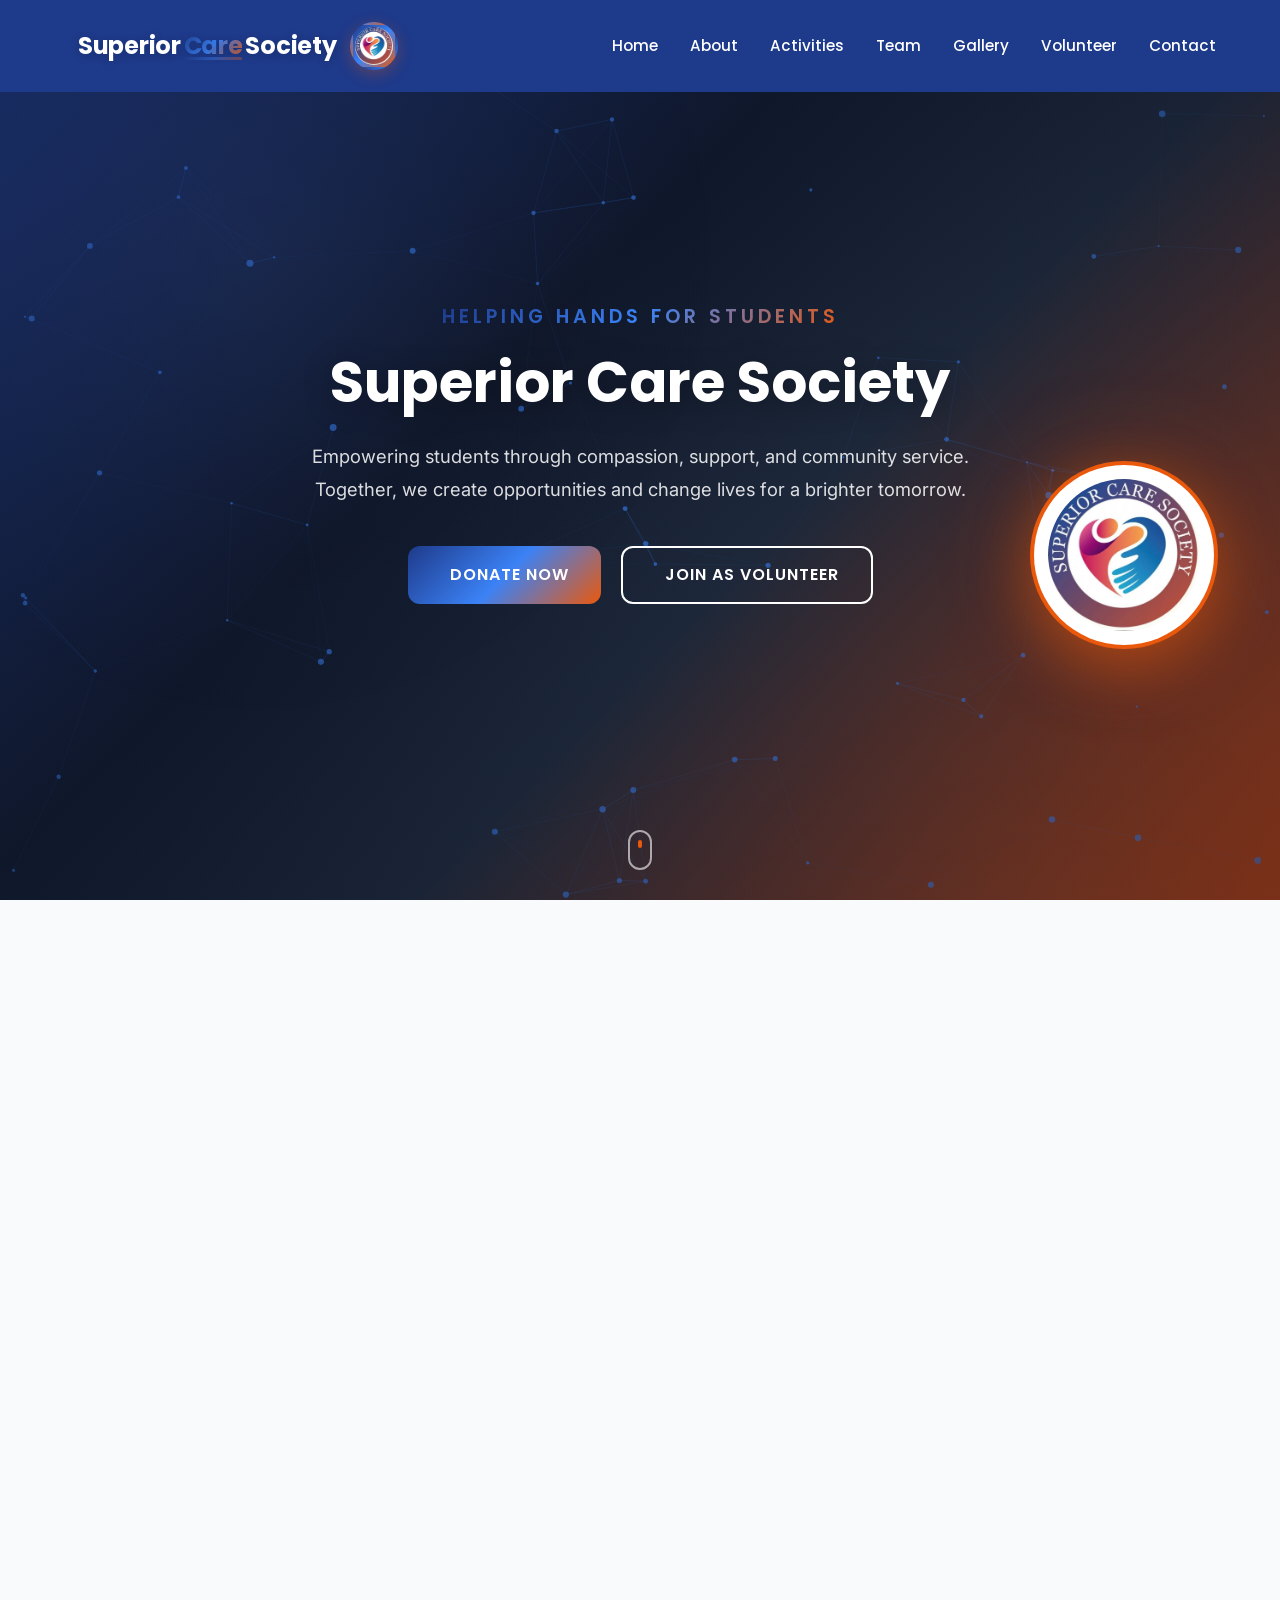
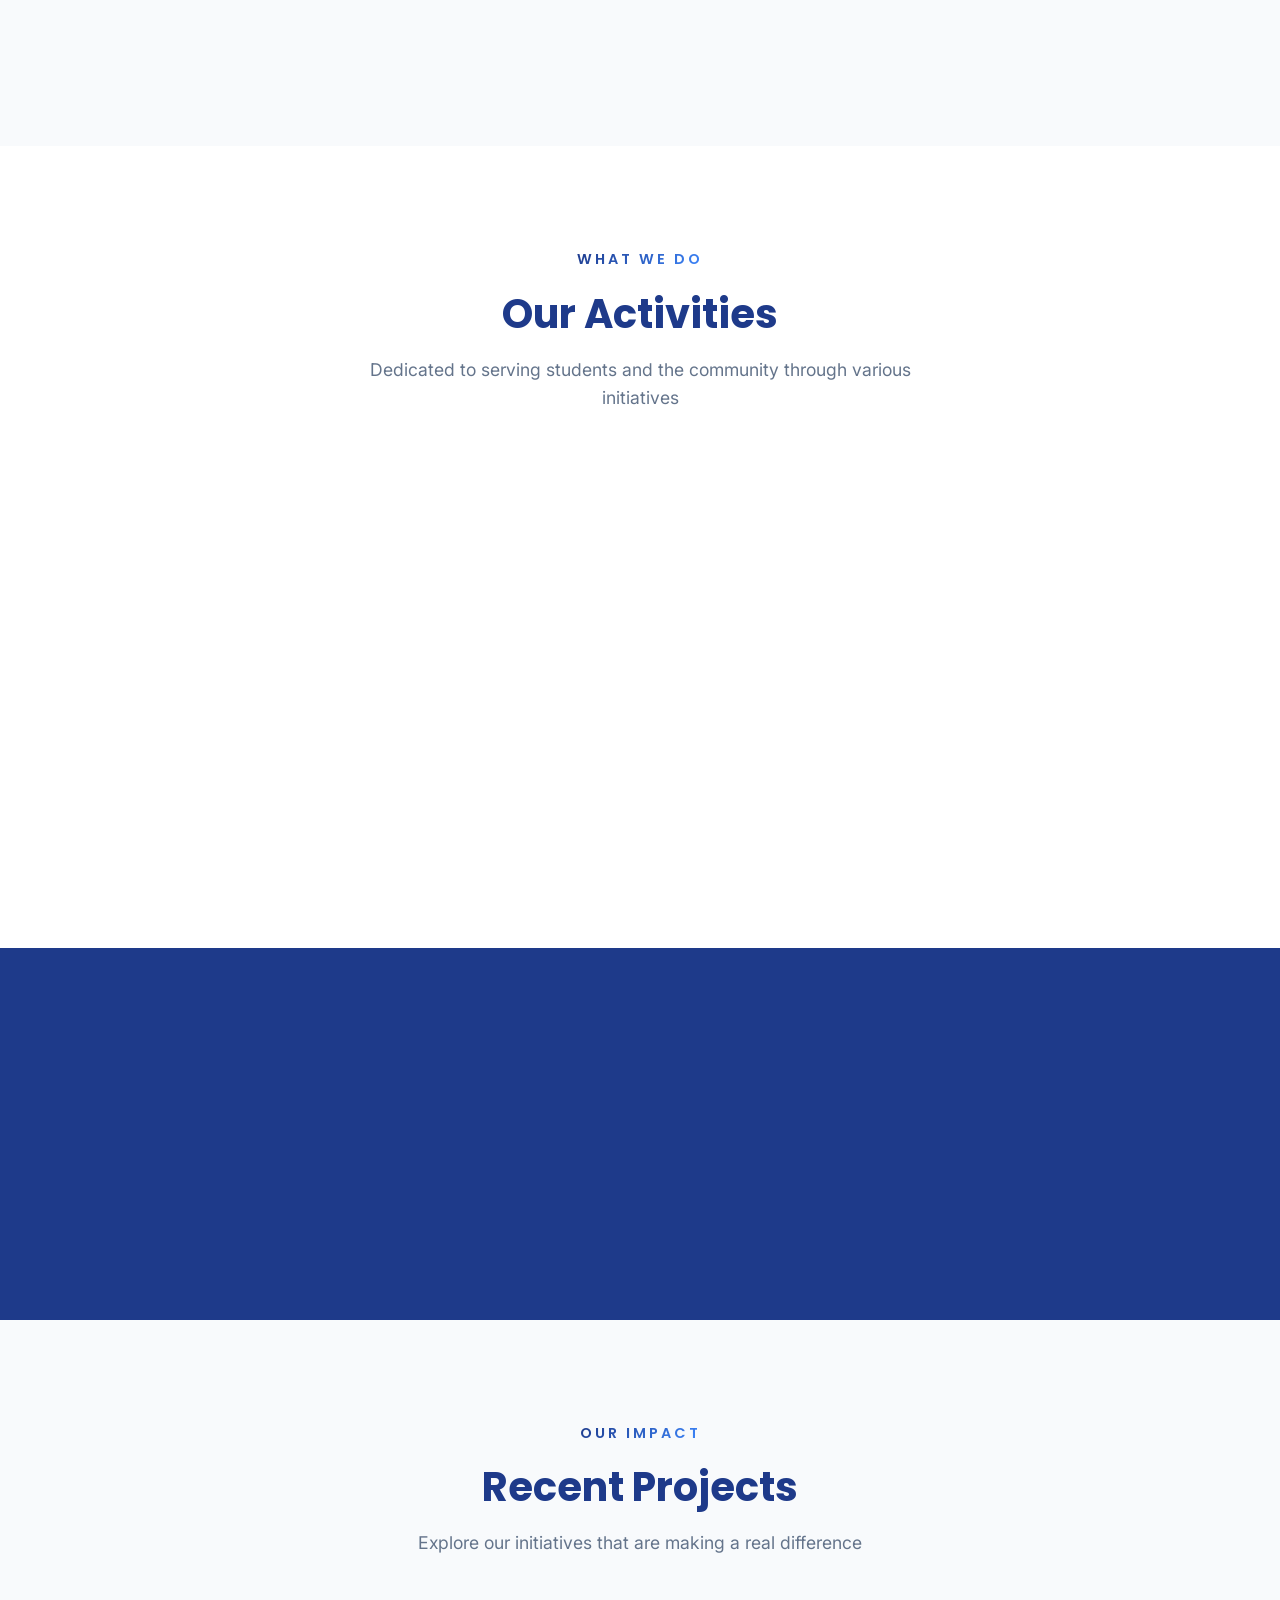
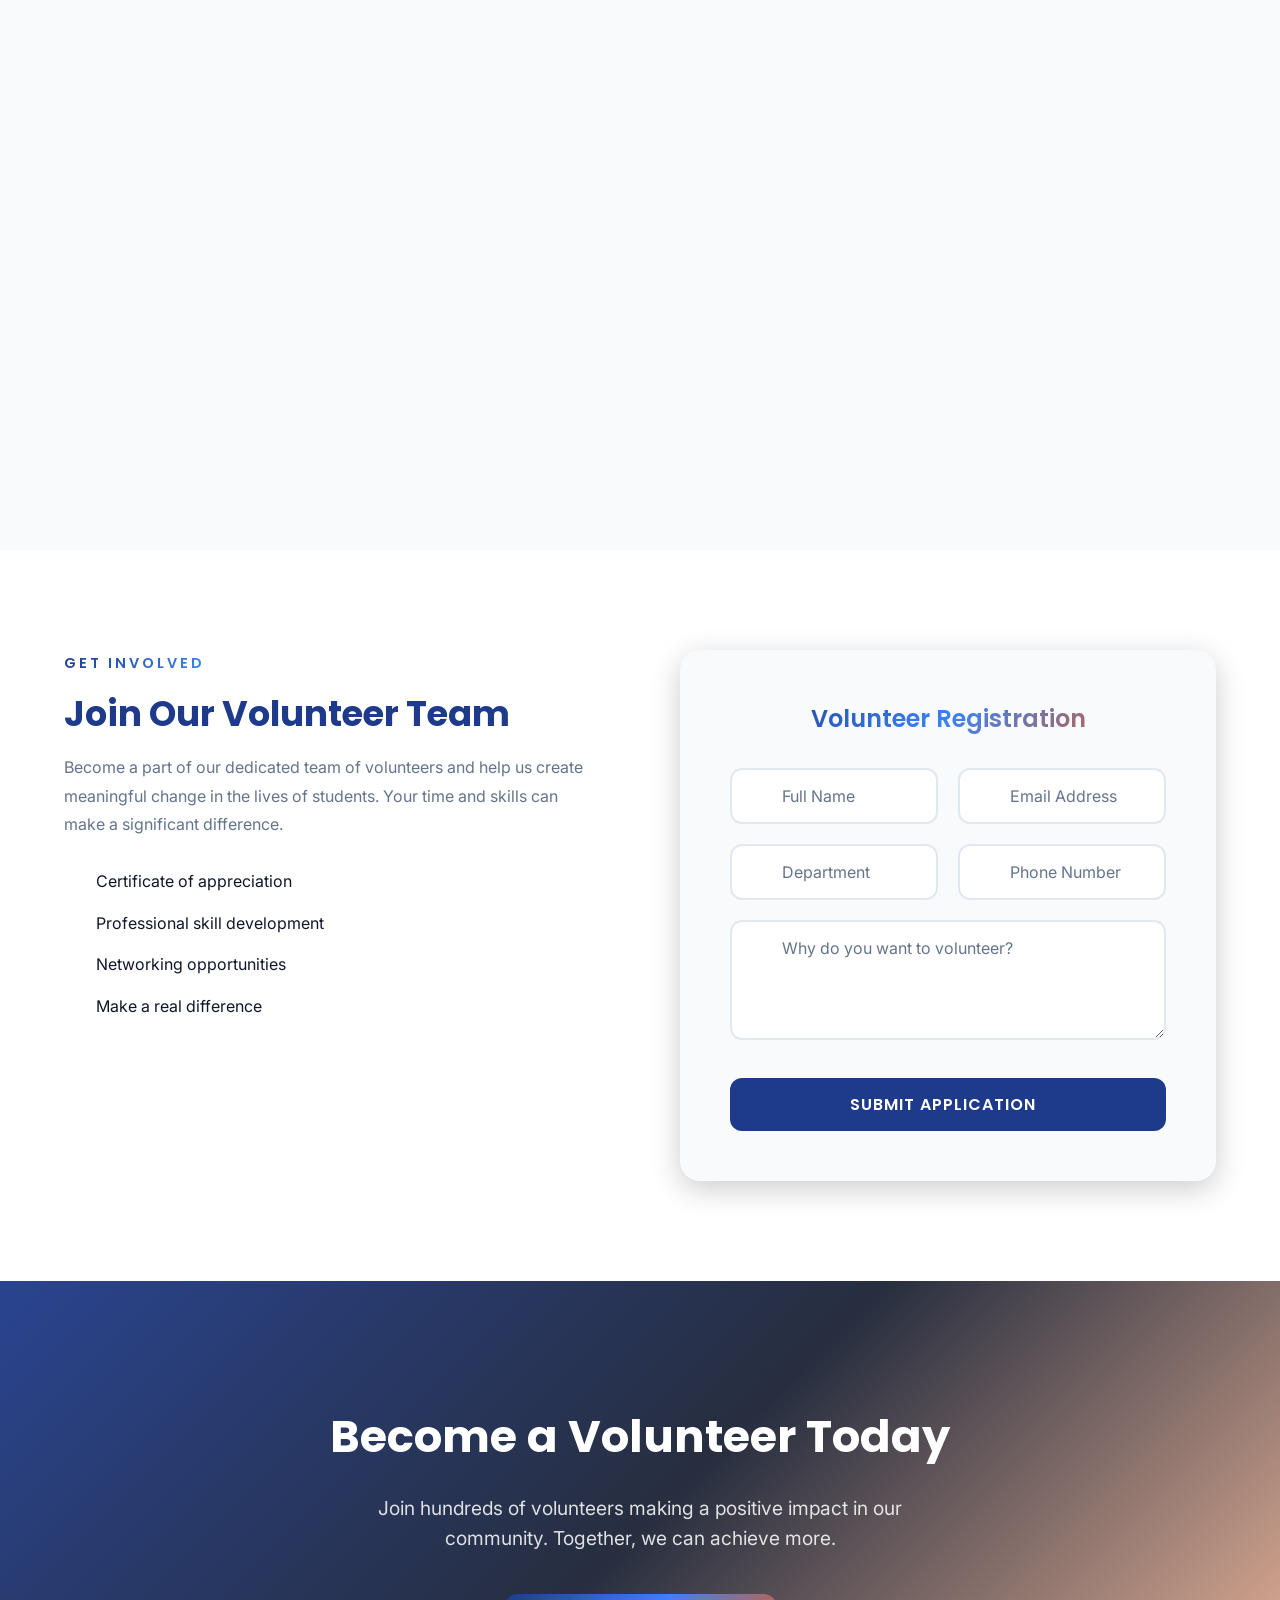
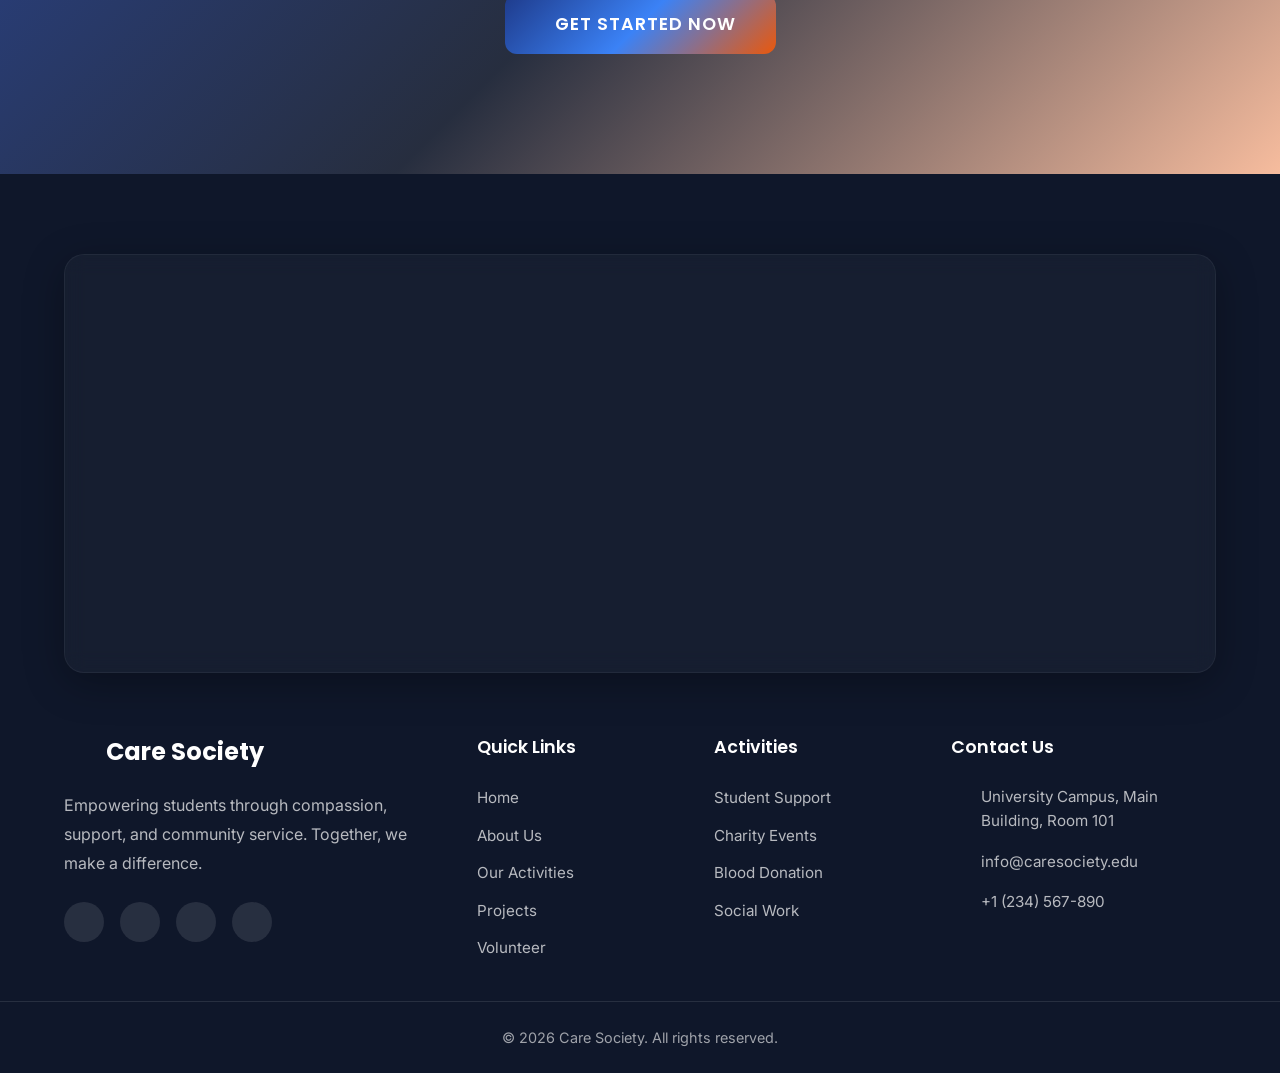
==== commit 789ad773: "Initial commit for website" ====
--- a/index.html
+++ b/index.html
@@ -32,9 +32,9 @@
                 <li><a href="#home" class="nav-link">Home</a></li>
                 <li><a href="#about" class="nav-link">About</a></li>
                 <li><a href="#activities" class="nav-link">Activities</a></li>
-                <li><a href="#projects" class="nav-link">Projects</a></li>
+                <li><a href="team.html" class="nav-link">Team</a></li>
                 <li><a href="gallery.html" class="nav-link">Gallery</a></li>
-                <li><a href="#volunteer" class="nav-link">Volunteer</a></li>
+                <li><a href="volunteer.html" class="nav-link">Volunteer</a></li>
                 <li><a href="#contact" class="nav-link">Contact</a></li>
             </ul>
         </div>
@@ -55,11 +55,11 @@
                     Together, we create opportunities and change lives for a brighter tomorrow.
                 </p>
                 <div class="hero-buttons fade-in-up delay-3">
-                    <a href="#volunteer" class="btn btn-primary">
+                    <a href="volunteer.html" class="btn btn-primary">
                         <i data-lucide="heart"></i>
                         Donate Now
                     </a>
-                    <a href="#volunteer" class="btn btn-secondary">
+                    <a href="volunteer.html" class="btn btn-secondary">
                         <i data-lucide="users"></i>
                         Join as Volunteer
                     </a>
@@ -322,7 +322,7 @@
             <div class="cta-content">
                 <h2>Become a Volunteer Today</h2>
                 <p>Join hundreds of volunteers making a positive impact in our community. Together, we can achieve more.</p>
-                <a href="#volunteer" class="btn btn-cta">
+                <a href="volunteer.html" class="btn btn-cta">
                     <i data-lucide="arrow-right"></i>
                     Get Started Now
                 </a>
@@ -415,7 +415,7 @@
         </div>
         <div class="footer-bottom">
             <div class="container">
-                <p>&copy; 2024 Care Society. All rights reserved.</p>
+                <p>&copy; 2026 Care Society. All rights reserved.</p>
             </div>
         </div>
     </footer>
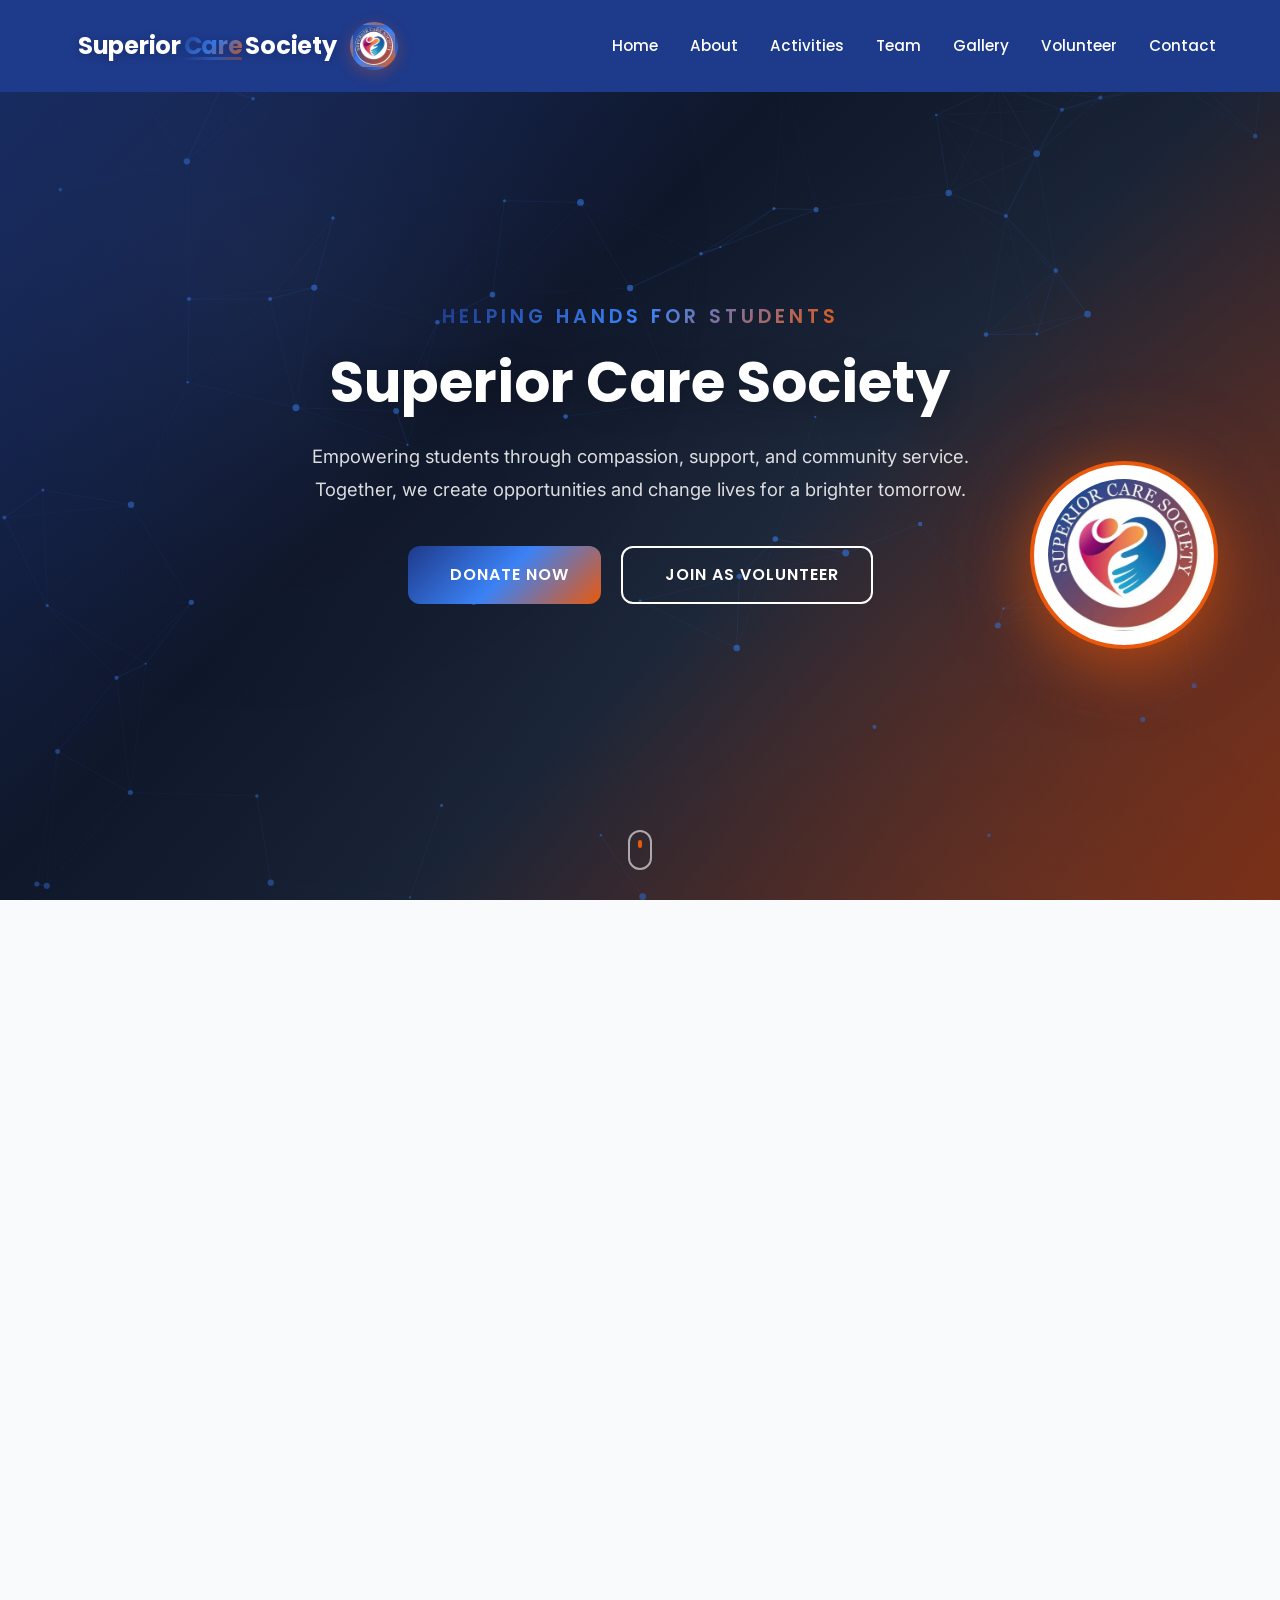
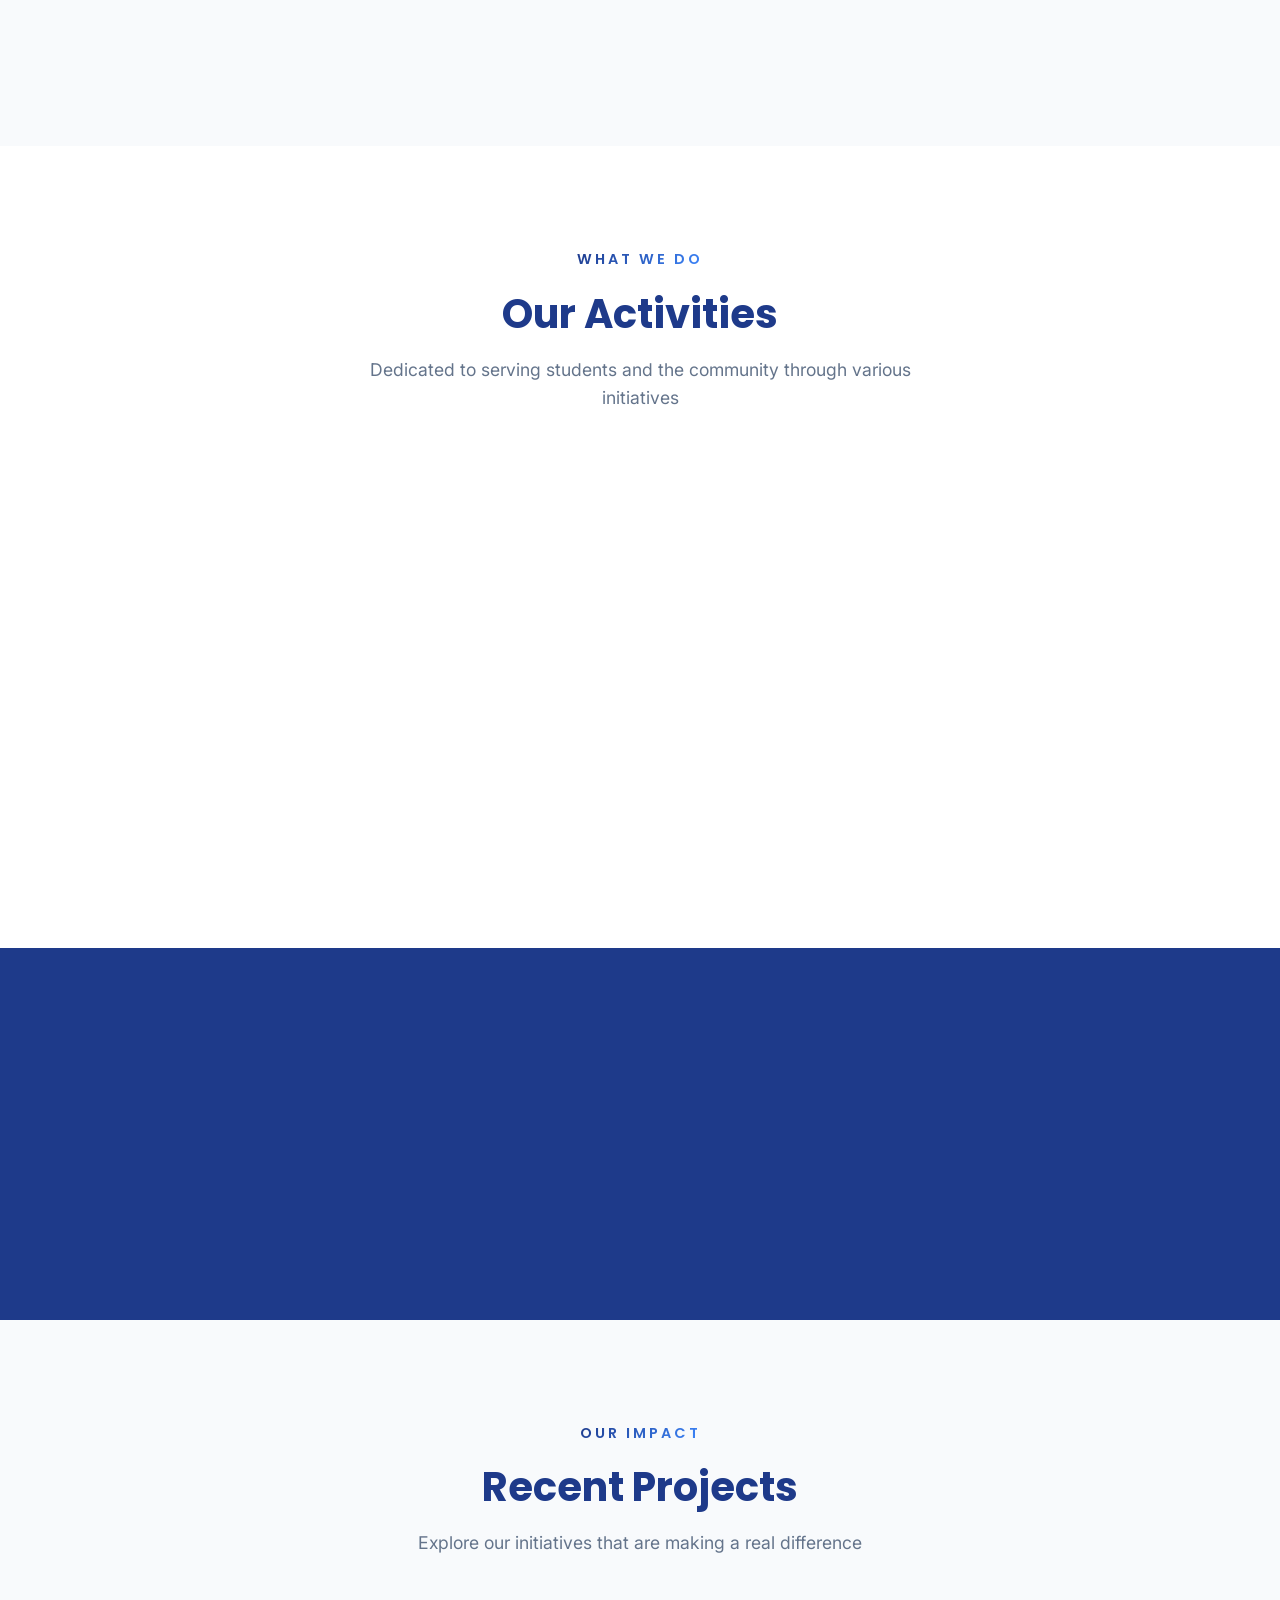
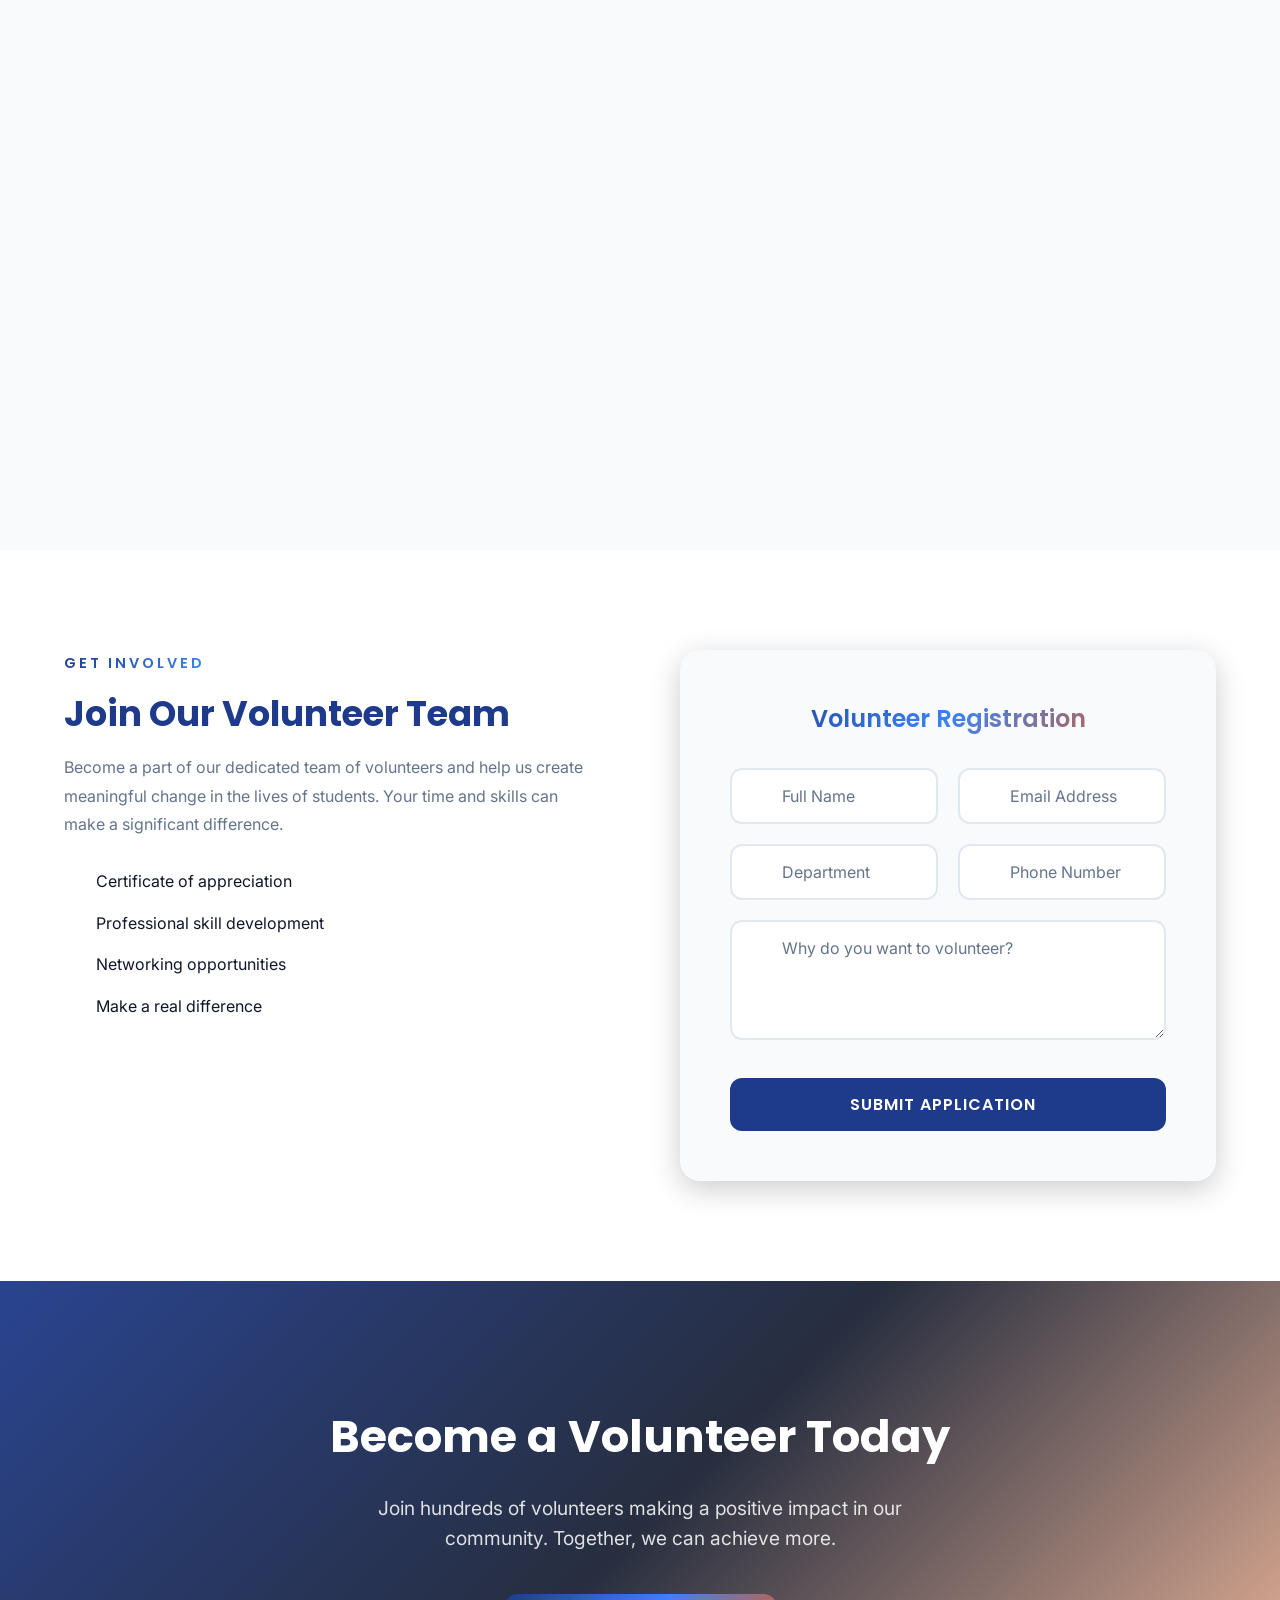
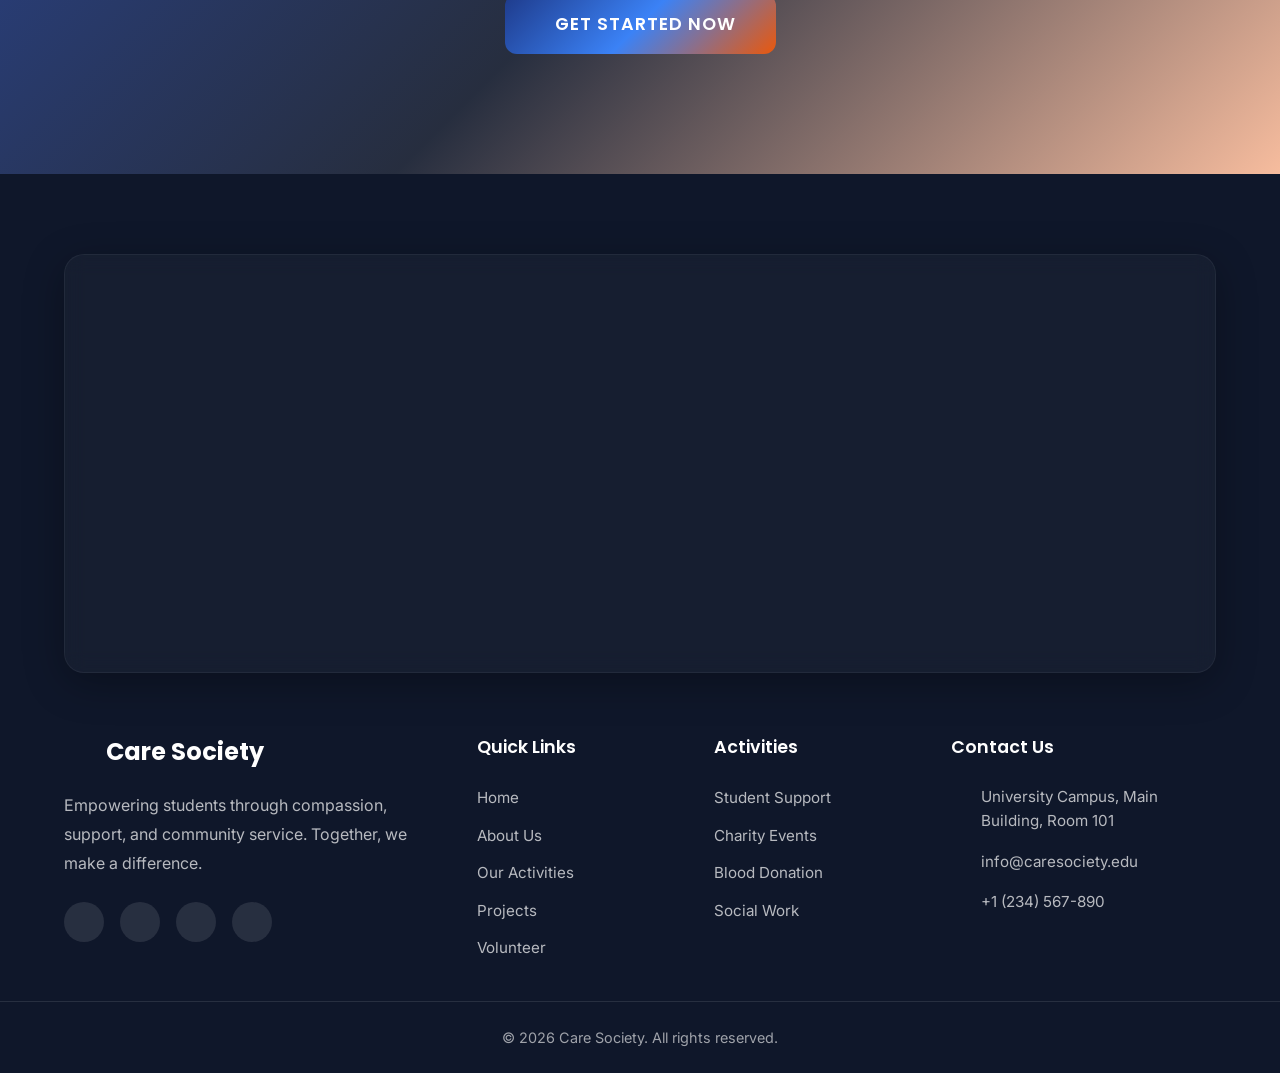
==== commit 8c2020e4: "Updated website changes" ====
--- a/index.html
+++ b/index.html
@@ -2,7 +2,7 @@
 <html lang="en">
 <head>
     <meta charset="UTF-8">
-    <meta name="viewport" content="width=device-width, initial-scale=1.0">
+    <meta name="viewport" content="width=device-width, initial-scale=1.0, maximum-scale=5.0">
     <meta name="description" content="Care Society - Helping Hands for Students. Join us in making a difference through charity, student support, blood donation, and social work.">
     <meta name="keywords" content="care society, charity, students, volunteers, blood donation, social work, university">
     <title>Superior Care Society-Helping Hands for Students  </title>
@@ -16,6 +16,7 @@
     <script src="https://unpkg.com/lucide@latest"></script>
     
     <link rel="stylesheet" href="styles.css">
+    <link rel="stylesheet" href="mobile-responsive.css">
 </head>
 <body>
     <!-- Navigation -->
--- a/mobile-responsive.css
+++ b/mobile-responsive.css
@@ -0,0 +1,1354 @@
+/* ========================================
+   Mobile Responsive Styles - Care Society
+   ======================================== */
+
+/* ========================================
+   1. Enhanced Mobile Navigation
+   ======================================== */
+@media (max-width: 768px) {
+    /* Navbar improvements */
+    .navbar {
+        position: fixed;
+        top: 0;
+        left: 0;
+        right: 0;
+        z-index: 1000;
+    }
+
+    .nav-container {
+        padding: 12px 16px;
+    }
+
+    .logo-text {
+        font-size: 1.2rem;
+    }
+
+    .logo-img {
+        width: 36px;
+        height: 36px;
+    }
+
+    /* Mobile menu toggle button */
+    .mobile-toggle {
+        display: flex;
+        align-items: center;
+        justify-content: center;
+        width: 40px;
+        height: 40px;
+        background: rgba(255, 255, 255, 0.1);
+        border-radius: 8px;
+        border: none;
+        cursor: pointer;
+        transition: all 0.3s ease;
+    }
+
+    .mobile-toggle:hover {
+        background: rgba(255, 255, 255, 0.2);
+    }
+
+    .mobile-toggle:active {
+        transform: scale(0.95);
+    }
+
+    /* Mobile navigation menu */
+    .nav-links {
+        position: fixed;
+        top: 0;
+        left: 0;
+        right: 0;
+        bottom: 0;
+        background: linear-gradient(180deg, var(--primary-blue) 0%, var(--primary-blue-dark) 100%);
+        flex-direction: column;
+        justify-content: flex-start;
+        align-items: center;
+        padding: 80px 24px 40px;
+        gap: 0;
+        transform: translateX(-100%);
+        opacity: 0;
+        visibility: hidden;
+        transition: all 0.4s cubic-bezier(0.22, 1, 0.36, 1);
+        z-index: 999;
+        overflow-y: auto;
+    }
+
+    .nav-links.active {
+        transform: translateX(0);
+        opacity: 1;
+        visibility: visible;
+    }
+
+    .nav-links li {
+        width: 100%;
+        border-bottom: 1px solid rgba(255, 255, 255, 0.1);
+    }
+
+    .nav-link {
+        display: block;
+        padding: 18px 16px;
+        font-size: 1.1rem;
+        text-align: center;
+        transition: all 0.3s ease;
+    }
+
+    .nav-link:hover {
+        background: rgba(255, 255, 255, 0.1);
+        padding-left: 24px;
+    }
+
+    /* Close button for mobile menu */
+    .nav-links .close-menu {
+        position: absolute;
+        top: 20px;
+        right: 20px;
+        width: 44px;
+        height: 44px;
+        background: rgba(255, 255, 255, 0.1);
+        border-radius: 50%;
+        display: flex;
+        align-items: center;
+        justify-content: center;
+        cursor: pointer;
+    }
+}
+
+@media (max-width: 480px) {
+    .nav-container {
+        padding: 10px 12px;
+    }
+
+    .logo-text {
+        font-size: 1rem;
+    }
+
+    .logo-img {
+        width: 32px;
+        height: 32px;
+    }
+
+    .mobile-toggle {
+        width: 36px;
+        height: 36px;
+    }
+}
+
+/* ========================================
+   2. Hero Section Mobile
+   ======================================== */
+@media (max-width: 768px) {
+    .hero {
+        min-height: auto;
+        padding: 100px 0 60px;
+    }
+
+    .hero-content {
+        padding: 0 16px;
+        gap: 20px;
+    }
+
+    .hero-title span:first-child {
+        font-size: 0.85rem;
+        letter-spacing: 2px;
+    }
+
+    .hero-title span:last-child {
+        font-size: 1.8rem;
+        line-height: 1.3;
+    }
+
+    .hero-subtitle {
+        font-size: 0.95rem;
+        line-height: 1.7;
+        margin-bottom: 30px;
+    }
+
+    .hero-buttons {
+        flex-direction: column;
+        gap: 12px;
+        width: 100%;
+        max-width: 280px;
+    }
+
+    .btn {
+        width: 100%;
+        justify-content: center;
+        padding: 14px 24px;
+        font-size: 0.9rem;
+    }
+
+    .hero-logo-img {
+        width: 140px;
+        height: 140px;
+    }
+
+    .hero-logo-right {
+        margin-top: 30px;
+    }
+
+    .hero-logo-img-right {
+        width: 120px;
+        height: 120px;
+    }
+
+    .scroll-indicator {
+        bottom: 20px;
+    }
+
+    .scroll-arrow {
+        width: 20px;
+        height: 32px;
+    }
+}
+
+@media (max-width: 480px) {
+    .hero {
+        padding: 90px 0 50px;
+    }
+
+    .hero-title span:last-child {
+        font-size: 1.5rem;
+    }
+
+    .hero-subtitle {
+        font-size: 0.9rem;
+    }
+
+    .hero-logo-img {
+        width: 120px;
+        height: 120px;
+    }
+
+    .hero-logo-img-right {
+        width: 100px;
+        height: 100px;
+    }
+
+    .btn {
+        padding: 12px 20px;
+        font-size: 0.85rem;
+    }
+}
+
+/* ========================================
+   3. Section Headers Mobile
+   ======================================== */
+@media (max-width: 768px) {
+    section {
+        padding: 60px 0;
+    }
+
+    .container {
+        padding: 0 16px;
+    }
+
+    .section-header {
+        margin-bottom: 40px;
+    }
+
+    .section-tag {
+        font-size: 0.8rem;
+        letter-spacing: 2px;
+        margin-bottom: 12px;
+    }
+
+    .section-title {
+        font-size: 1.6rem;
+        line-height: 1.3;
+    }
+
+    .section-subtitle {
+        font-size: 0.95rem;
+        max-width: 100%;
+    }
+}
+
+@media (max-width: 480px) {
+    section {
+        padding: 50px 0;
+    }
+
+    .section-title {
+        font-size: 1.4rem;
+    }
+
+    .section-subtitle {
+        font-size: 0.9rem;
+    }
+}
+
+/* ========================================
+   4. About Section Mobile
+   ======================================== */
+@media (max-width: 768px) {
+    .about-wrapper {
+        grid-template-columns: 1fr;
+        gap: 30px;
+    }
+
+    .about-image {
+        order: -1;
+        max-width: 280px;
+        margin: 0 auto;
+    }
+
+    .about-image img {
+        max-width: 100%;
+        padding: 10px;
+    }
+
+    .about-image-decoration {
+        width: 100px;
+        height: 100px;
+        bottom: -10px;
+        right: -10px;
+    }
+
+    .about-content .section-title {
+        font-size: 1.5rem;
+        text-align: center;
+    }
+
+    .about-text {
+        font-size: 0.95rem;
+        text-align: center;
+    }
+
+    .vision-item {
+        flex-direction: column;
+        align-items: center;
+        text-align: center;
+        gap: 12px;
+    }
+
+    .vision-icon {
+        width: 44px;
+        height: 44px;
+    }
+
+    .vision-icon i {
+        width: 20px;
+        height: 20px;
+    }
+}
+
+/* ========================================
+   5. Activities Section Mobile
+   ======================================== */
+@media (max-width: 1024px) {
+    .activities-grid {
+        grid-template-columns: repeat(2, 1fr);
+        gap: 20px;
+    }
+}
+
+@media (max-width: 768px) {
+    .activities-grid {
+        grid-template-columns: 1fr;
+        gap: 16px;
+    }
+
+    .activity-card {
+        padding: 30px 24px;
+    }
+
+    .activity-icon {
+        width: 56px;
+        height: 56px;
+        margin-bottom: 16px;
+    }
+
+    .activity-icon i {
+        width: 24px;
+        height: 24px;
+    }
+
+    .activity-card h3 {
+        font-size: 1.1rem;
+    }
+
+    .activity-card p {
+        font-size: 0.9rem;
+    }
+}
+
+@media (max-width: 480px) {
+    .activity-card {
+        padding: 24px 20px;
+    }
+
+    .activity-icon {
+        width: 48px;
+        height: 48px;
+    }
+
+    .activity-icon i {
+        width: 20px;
+        height: 20px;
+    }
+}
+
+/* ========================================
+   6. Statistics Section Mobile
+   ======================================== */
+@media (max-width: 1024px) {
+    .stats-grid {
+        grid-template-columns: repeat(2, 1fr);
+        gap: 30px 20px;
+    }
+}
+
+@media (max-width: 768px) {
+    .statistics {
+        padding: 50px 0;
+    }
+
+    .stats-grid {
+        grid-template-columns: repeat(2, 1fr);
+        gap: 24px 16px;
+    }
+
+    .stat-icon {
+        width: 48px;
+        height: 48px;
+        margin-bottom: 12px;
+    }
+
+    .stat-icon i {
+        width: 22px;
+        height: 22px;
+    }
+
+    .stat-number {
+        font-size: 2rem;
+    }
+
+    .stat-label {
+        font-size: 0.8rem;
+        letter-spacing: 1px;
+    }
+}
+
+@media (max-width: 480px) {
+    .stats-grid {
+        grid-template-columns: 1fr;
+        gap: 20px;
+    }
+
+    .stat-item {
+        display: flex;
+        align-items: center;
+        gap: 16px;
+        text-align: left;
+    }
+
+    .stat-icon {
+        margin: 0;
+        flex-shrink: 0;
+    }
+
+    .stat-number {
+        font-size: 1.8rem;
+    }
+}
+
+/* ========================================
+   7. Projects Section Mobile
+   ======================================== */
+@media (max-width: 1024px) {
+    .projects-grid {
+        grid-template-columns: repeat(2, 1fr);
+        gap: 20px;
+    }
+}
+
+@media (max-width: 768px) {
+    .projects-grid {
+        grid-template-columns: 1fr;
+        gap: 20px;
+    }
+
+    .project-image {
+        height: 200px;
+    }
+
+    .project-content {
+        padding: 24px;
+    }
+
+    .project-content h3 {
+        font-size: 1.15rem;
+    }
+
+    .project-content p {
+        font-size: 0.9rem;
+    }
+}
+
+/* ========================================
+   8. Volunteer Section Mobile
+   ======================================== */
+@media (max-width: 1024px) {
+    .volunteer-wrapper {
+        grid-template-columns: 1fr;
+        gap: 40px;
+    }
+}
+
+@media (max-width: 768px) {
+    .volunteer-wrapper {
+        gap: 30px;
+    }
+
+    .volunteer-info .section-title {
+        font-size: 1.5rem;
+        text-align: center;
+    }
+
+    .volunteer-text {
+        text-align: center;
+        font-size: 0.95rem;
+    }
+
+    .volunteer-benefits {
+        gap: 12px;
+    }
+
+    .benefit-item {
+        font-size: 0.9rem;
+    }
+
+    .volunteer-form-container {
+        padding: 30px 20px;
+    }
+
+    .volunteer-form h3 {
+        font-size: 1.3rem;
+    }
+
+    .form-row {
+        grid-template-columns: 1fr;
+        gap: 16px;
+        margin-bottom: 16px;
+    }
+
+    .form-group input,
+    .form-group textarea {
+        padding: 14px 14px 14px 44px;
+        font-size: 0.95rem;
+    }
+
+    .form-icon {
+        width: 18px;
+        height: 18px;
+    }
+
+    .form-group label {
+        left: 44px;
+        font-size: 0.9rem;
+    }
+}
+
+/* ========================================
+   9. CTA Banner Mobile
+   ======================================== */
+@media (max-width: 768px) {
+    .cta-banner {
+        padding: 80px 0;
+    }
+
+    .cta-content h2 {
+        font-size: 1.8rem;
+    }
+
+    .cta-content p {
+        font-size: 1rem;
+        margin-bottom: 30px;
+    }
+}
+
+@media (max-width: 480px) {
+    .cta-banner {
+        padding: 60px 0;
+    }
+
+    .cta-content h2 {
+        font-size: 1.5rem;
+    }
+
+    .cta-content p {
+        font-size: 0.9rem;
+    }
+
+    .btn-cta {
+        width: 100%;
+        max-width: 280px;
+        padding: 14px 24px;
+        font-size: 0.9rem;
+    }
+}
+
+/* ========================================
+   10. Dedication Section Mobile
+   ======================================== */
+@media (max-width: 1024px) {
+    .dedication-wrapper {
+        grid-template-columns: 1fr;
+        gap: 30px;
+        padding: 24px;
+    }
+}
+
+@media (max-width: 768px) {
+    .dedication-wrapper {
+        padding: 20px;
+    }
+
+    .dedication-text {
+        font-size: 1rem;
+        padding-left: 16px;
+    }
+
+    .dedication-video-overlay i {
+        width: 48px;
+        height: 48px;
+    }
+
+    .dedication-video-overlay span {
+        font-size: 0.9rem;
+    }
+}
+
+/* ========================================
+   11. Footer Mobile
+   ======================================== */
+@media (max-width: 1024px) {
+    .footer-grid {
+        grid-template-columns: repeat(2, 1fr);
+        gap: 40px 30px;
+    }
+}
+
+@media (max-width: 768px) {
+    .footer-main {
+        padding: 50px 0 30px;
+    }
+
+    .footer-grid {
+        grid-template-columns: 1fr;
+        gap: 30px;
+        text-align: center;
+    }
+
+    .footer-brand {
+        order: -1;
+    }
+
+    .footer-logo {
+        justify-content: center;
+        font-size: 1.3rem;
+    }
+
+    .social-links {
+        justify-content: center;
+    }
+
+    .footer-links h4,
+    .footer-contact h4 {
+        margin-bottom: 16px;
+    }
+
+    .footer-links ul {
+        gap: 10px;
+    }
+
+    .footer-contact li {
+        justify-content: center;
+        flex-wrap: wrap;
+    }
+
+    .footer-contact li i {
+        width: 18px;
+        height: 18px;
+    }
+
+    .footer-bottom {
+        padding: 20px 0;
+    }
+
+    .footer-bottom p {
+        font-size: 0.85rem;
+    }
+}
+
+/* ========================================
+   12. Modal Mobile
+   ======================================== */
+@media (max-width: 768px) {
+    .modal {
+        padding: 16px;
+    }
+
+    .modal-content {
+        padding: 30px 24px;
+        max-width: 100%;
+    }
+
+    .modal-icon {
+        width: 60px;
+        height: 60px;
+        margin-bottom: 16px;
+    }
+
+    .modal-icon i {
+        width: 30px;
+        height: 30px;
+    }
+
+    .modal-content h3 {
+        font-size: 1.3rem;
+    }
+
+    .modal-content p {
+        font-size: 0.9rem;
+    }
+}
+
+/* ========================================
+   13. Safe Area Support (Notch Phones)
+   ======================================== */
+@supports (padding-top: env(safe-area-inset-top)) {
+    @media (max-width: 768px) {
+        .navbar {
+            padding-top: env(safe-area-inset-top);
+        }
+
+        .nav-links {
+            padding-top: calc(80px + env(safe-area-inset-top));
+        }
+
+        .hero {
+            padding-top: calc(100px + env(safe-area-inset-top));
+        }
+    }
+}
+
+/* ========================================
+   14. Landscape Mode Mobile
+   ======================================== */
+@media (max-height: 500px) and (orientation: landscape) {
+    .hero {
+        min-height: auto;
+        padding: 80px 0 40px;
+    }
+
+    .hero-title span:last-child {
+        font-size: 1.6rem;
+    }
+
+    .hero-logo-img {
+        width: 100px;
+        height: 100px;
+    }
+
+    .nav-links {
+        padding-top: 60px;
+    }
+
+    .nav-link {
+        padding: 12px 16px;
+    }
+}
+
+/* ========================================
+   15. Touch Device Optimizations
+   ======================================== */
+@media (hover: none) and (pointer: coarse) {
+    .btn:hover {
+        transform: none;
+    }
+
+    .btn:active {
+        transform: scale(0.98);
+    }
+
+    .activity-card:hover,
+    .project-card:hover,
+    .member-card:hover {
+        transform: none;
+    }
+
+    .activity-card:active,
+    .project-card:active,
+    .member-card:active {
+        transform: scale(0.98);
+    }
+}
+
+/* ========================================
+   16. High DPI / Retina Display
+   ======================================== */
+@media (-webkit-min-device-pixel-ratio: 2), (min-resolution: 192dpi) {
+    .logo-img,
+    .hero-logo-img,
+    .hero-logo-img-right {
+        image-rendering: -webkit-optimize-contrast;
+    }
+}
+
+/* ========================================
+   17. Reduced Motion Preference
+   ======================================== */
+@media (prefers-reduced-motion: reduce) {
+    *,
+    *::before,
+    *::after {
+        animation-duration: 0.01ms !important;
+        animation-iteration-count: 1 !important;
+        transition-duration: 0.01ms !important;
+    }
+
+    .hero-content {
+        animation: none;
+    }
+
+    .scroll-arrow::before {
+        animation: none;
+    }
+}
+
+/* ========================================
+   19. Team Page Mobile Styles
+   ======================================== */
+@media (max-width: 1024px) {
+    .executive-grid {
+        grid-template-columns: repeat(3, 1fr);
+        gap: 24px;
+    }
+    
+    .members-grid {
+        grid-template-columns: repeat(3, 1fr);
+    }
+}
+
+@media (max-width: 768px) {
+    .team-hero {
+        padding: 120px 0 60px;
+        min-height: 40vh;
+    }
+    
+    .team-hero-title {
+        font-size: 2.2rem;
+    }
+    
+    .team-hero-subtitle {
+        font-size: 1rem;
+    }
+    
+    .executive-grid {
+        grid-template-columns: repeat(2, 1fr);
+        gap: 20px;
+    }
+    
+    .executive-image {
+        height: 250px;
+    }
+    
+    .executive-info {
+        padding: 20px;
+    }
+    
+    .executive-name {
+        font-size: 1.1rem;
+    }
+    
+    .executive-role {
+        font-size: 0.85rem;
+    }
+    
+    .executive-bio {
+        font-size: 0.9rem;
+    }
+    
+    /* Members filter scrollable on mobile */
+    .members-filter {
+        flex-wrap: nowrap;
+        overflow-x: auto;
+        -webkit-overflow-scrolling: touch;
+        padding-bottom: 10px;
+        gap: 8px;
+        justify-content: flex-start;
+    }
+    
+    .members-filter::-webkit-scrollbar {
+        height: 4px;
+    }
+    
+    .members-filter::-webkit-scrollbar-thumb {
+        background: var(--accent-orange);
+        border-radius: 2px;
+    }
+    
+    .filter-btn {
+        flex-shrink: 0;
+        padding: 10px 16px;
+        font-size: 0.85rem;
+    }
+    
+    .members-grid {
+        grid-template-columns: repeat(2, 1fr);
+        gap: 16px;
+    }
+    
+    .member-card {
+        padding: 0;
+    }
+    
+    .member-content {
+        padding: 20px 16px;
+    }
+    
+    .member-avatar {
+        width: 60px;
+        height: 60px;
+    }
+    
+    .member-avatar span {
+        font-size: 1.1rem;
+    }
+    
+    .member-name {
+        font-size: 1rem;
+    }
+    
+    .member-details {
+        font-size: 0.75rem;
+    }
+    
+    .team-cta {
+        padding: 80px 0;
+    }
+    
+    .team-cta-title {
+        font-size: 1.8rem;
+    }
+    
+    .team-cta-text {
+        font-size: 1rem;
+    }
+}
+
+@media (max-width: 480px) {
+    .team-hero-title {
+        font-size: 1.8rem;
+    }
+    
+    .executive-grid {
+        grid-template-columns: 1fr;
+        max-width: 320px;
+        margin: 0 auto;
+    }
+    
+    .executive-image {
+        height: 280px;
+    }
+    
+    .members-grid {
+        grid-template-columns: 1fr;
+        max-width: 320px;
+        margin: 0 auto;
+    }
+    
+    .member-content {
+        padding: 24px 20px;
+    }
+    
+    .member-avatar {
+        width: 70px;
+        height: 70px;
+    }
+    
+    .member-avatar span {
+        font-size: 1.2rem;
+    }
+    
+    .team-cta-title {
+        font-size: 1.6rem;
+    }
+    
+    .team-cta-btn {
+        padding: 14px 28px;
+        font-size: 0.9rem;
+    }
+}
+
+/* ========================================
+   20. Gallery Page Mobile Styles
+   ======================================== */
+@media (max-width: 1024px) {
+    .gallery-grid {
+        grid-template-columns: repeat(2, 1fr);
+        gap: 16px;
+    }
+}
+
+@media (max-width: 768px) {
+    .gallery-hero {
+        padding: 120px 0 60px;
+        min-height: 35vh;
+    }
+    
+    .gallery-hero-title {
+        font-size: 2rem;
+    }
+    
+    .gallery-hero-subtitle {
+        font-size: 0.95rem;
+    }
+    
+    .gallery-grid {
+        grid-template-columns: 1fr;
+        gap: 16px;
+    }
+    
+    .gallery-item {
+        aspect-ratio: 16/10;
+    }
+    
+    /* Lightbox mobile improvements */
+    .lightbox-content {
+        padding: 16px;
+    }
+    
+    .lightbox-prev,
+    .lightbox-next {
+        width: 40px;
+        height: 40px;
+    }
+    
+    .lightbox-close {
+        top: 16px;
+        right: 16px;
+        width: 40px;
+        height: 40px;
+    }
+    
+    .lightbox-counter {
+        bottom: 16px;
+        font-size: 0.85rem;
+        padding: 6px 12px;
+    }
+}
+
+@media (max-width: 480px) {
+    .gallery-hero-title {
+        font-size: 1.6rem;
+    }
+    
+    .gallery-header h2 {
+        font-size: 1.4rem;
+    }
+    
+    .gallery-item {
+        aspect-ratio: 4/3;
+    }
+}
+
+/* ========================================
+   21. Volunteer Page Mobile Styles
+   ======================================== */
+@media (max-width: 1024px) {
+    .benefits-grid {
+        grid-template-columns: repeat(2, 1fr);
+        gap: 20px;
+    }
+    
+    .application-wrapper {
+        grid-template-columns: 1fr;
+        gap: 40px;
+    }
+    
+    .faq-grid {
+        grid-template-columns: 1fr;
+    }
+}
+
+@media (max-width: 768px) {
+    .volunteer-hero {
+        min-height: 50vh;
+        padding: 120px 0 60px;
+    }
+    
+    .volunteer-hero-title {
+        font-size: 2rem;
+    }
+    
+    .volunteer-hero-subtitle {
+        font-size: 1rem;
+    }
+    
+    .volunteer-hero-stats {
+        gap: 30px;
+        margin: 30px 0;
+    }
+    
+    .hero-stat .stat-number {
+        font-size: 1.8rem;
+    }
+    
+    .hero-stat .stat-label {
+        font-size: 0.85rem;
+    }
+    
+    .benefits-grid {
+        grid-template-columns: 1fr;
+        gap: 16px;
+    }
+    
+    .benefit-card {
+        padding: 30px 24px;
+    }
+    
+    .benefit-icon {
+        width: 56px;
+        height: 56px;
+    }
+    
+    .benefit-card h3 {
+        font-size: 1.1rem;
+    }
+    
+    .benefit-card p {
+        font-size: 0.9rem;
+    }
+    
+    .application-info .section-title {
+        font-size: 1.5rem;
+        text-align: center;
+    }
+    
+    .application-text {
+        text-align: center;
+        font-size: 0.95rem;
+    }
+    
+    .application-features {
+        gap: 12px;
+    }
+    
+    .feature-item {
+        font-size: 0.9rem;
+    }
+    
+    .application-form-container {
+        padding: 30px 20px;
+    }
+    
+    .volunteer-form .form-header h3 {
+        font-size: 1.3rem;
+    }
+    
+    .form-row {
+        grid-template-columns: 1fr;
+        gap: 16px;
+        margin-bottom: 16px;
+    }
+    
+    .volunteer-form input,
+    .volunteer-form select,
+    .volunteer-form textarea {
+        padding: 14px 14px 14px 44px;
+        font-size: 0.95rem;
+    }
+    
+    .form-icon {
+        width: 18px;
+        height: 18px;
+    }
+    
+    .volunteer-form label {
+        left: 44px;
+        font-size: 0.9rem;
+    }
+    
+    .form-checkbox {
+        padding: 14px 16px;
+        gap: 10px;
+    }
+    
+    .checkbox-box {
+        width: 20px;
+        height: 20px;
+    }
+    
+    .form-checkbox label {
+        font-size: 0.85rem;
+    }
+    
+    .volunteer-form .btn-submit {
+        padding: 16px 24px;
+        font-size: 1rem;
+    }
+    
+    .faq-section {
+        padding: 60px 0;
+    }
+    
+    .faq-item {
+        margin-bottom: 12px;
+    }
+    
+    .faq-question {
+        padding: 20px;
+    }
+    
+    .faq-question h4 {
+        font-size: 1rem;
+    }
+    
+    .faq-answer {
+        padding: 0 20px;
+    }
+    
+    .faq-answer p {
+        font-size: 0.9rem;
+    }
+    
+    .volunteer-page-cta {
+        padding: 80px 0;
+    }
+    
+    .volunteer-page-cta h2 {
+        font-size: 1.8rem;
+    }
+    
+    .volunteer-page-cta p {
+        font-size: 1rem;
+    }
+}
+
+@media (max-width: 480px) {
+    .volunteer-hero-title {
+        font-size: 1.6rem;
+    }
+    
+    .volunteer-hero-stats {
+        flex-direction: column;
+        gap: 20px;
+    }
+    
+    .hero-stat {
+        display: flex;
+        align-items: center;
+        gap: 12px;
+    }
+    
+    .hero-stat .stat-number {
+        font-size: 1.5rem;
+    }
+    
+    .benefit-card {
+        padding: 24px 20px;
+    }
+    
+    .benefit-icon {
+        width: 48px;
+        height: 48px;
+    }
+    
+    .application-form-container {
+        padding: 24px 16px;
+    }
+    
+    .volunteer-form .form-header h3 {
+        font-size: 1.2rem;
+    }
+    
+    .volunteer-form input,
+    .volunteer-form select,
+    .volunteer-form textarea {
+        padding: 12px 12px 12px 40px;
+    }
+    
+    .volunteer-page-cta h2 {
+        font-size: 1.5rem;
+    }
+}
+
+/* ========================================
+   22. Form Elements Mobile Improvements
+   ======================================== */
+@media (max-width: 768px) {
+    /* Improve touch targets */
+    input,
+    textarea,
+    select,
+    button {
+        font-size: 16px; /* Prevents zoom on iOS */
+    }
+    
+    /* Better form spacing */
+    .form-group {
+        margin-bottom: 16px;
+    }
+    
+    /* Checkbox and radio improvements */
+    input[type="checkbox"],
+    input[type="radio"] {
+        width: 22px;
+        height: 22px;
+        min-width: 22px;
+    }
+}
+
+/* ========================================
+   23. Tablet Specific Adjustments
+   ======================================== */
+@media (min-width: 769px) and (max-width: 1024px) {
+    .hero-title span:last-child {
+        font-size: 2.4rem;
+    }
+    
+    .section-title {
+        font-size: 2rem;
+    }
+    
+    .about-wrapper {
+        gap: 40px;
+    }
+    
+    .about-image {
+        max-width: 400px;
+    }
+    
+    .executive-grid {
+        grid-template-columns: repeat(3, 1fr);
+    }
+    
+    .members-grid {
+        grid-template-columns: repeat(3, 1fr);
+    }
+    
+    .gallery-grid {
+        grid-template-columns: repeat(2, 1fr);
+    }
+    
+    .benefits-grid {
+        grid-template-columns: repeat(2, 1fr);
+    }
+}
+
+/* ========================================
+   24. Large Screen Optimizations
+   ======================================== */
+@media (min-width: 1400px) {
+    .container {
+        max-width: 1320px;
+    }
+    
+    .hero-title span:last-child {
+        font-size: 4rem;
+    }
+    
+    .members-grid {
+        grid-template-columns: repeat(4, 1fr);
+    }
+}
